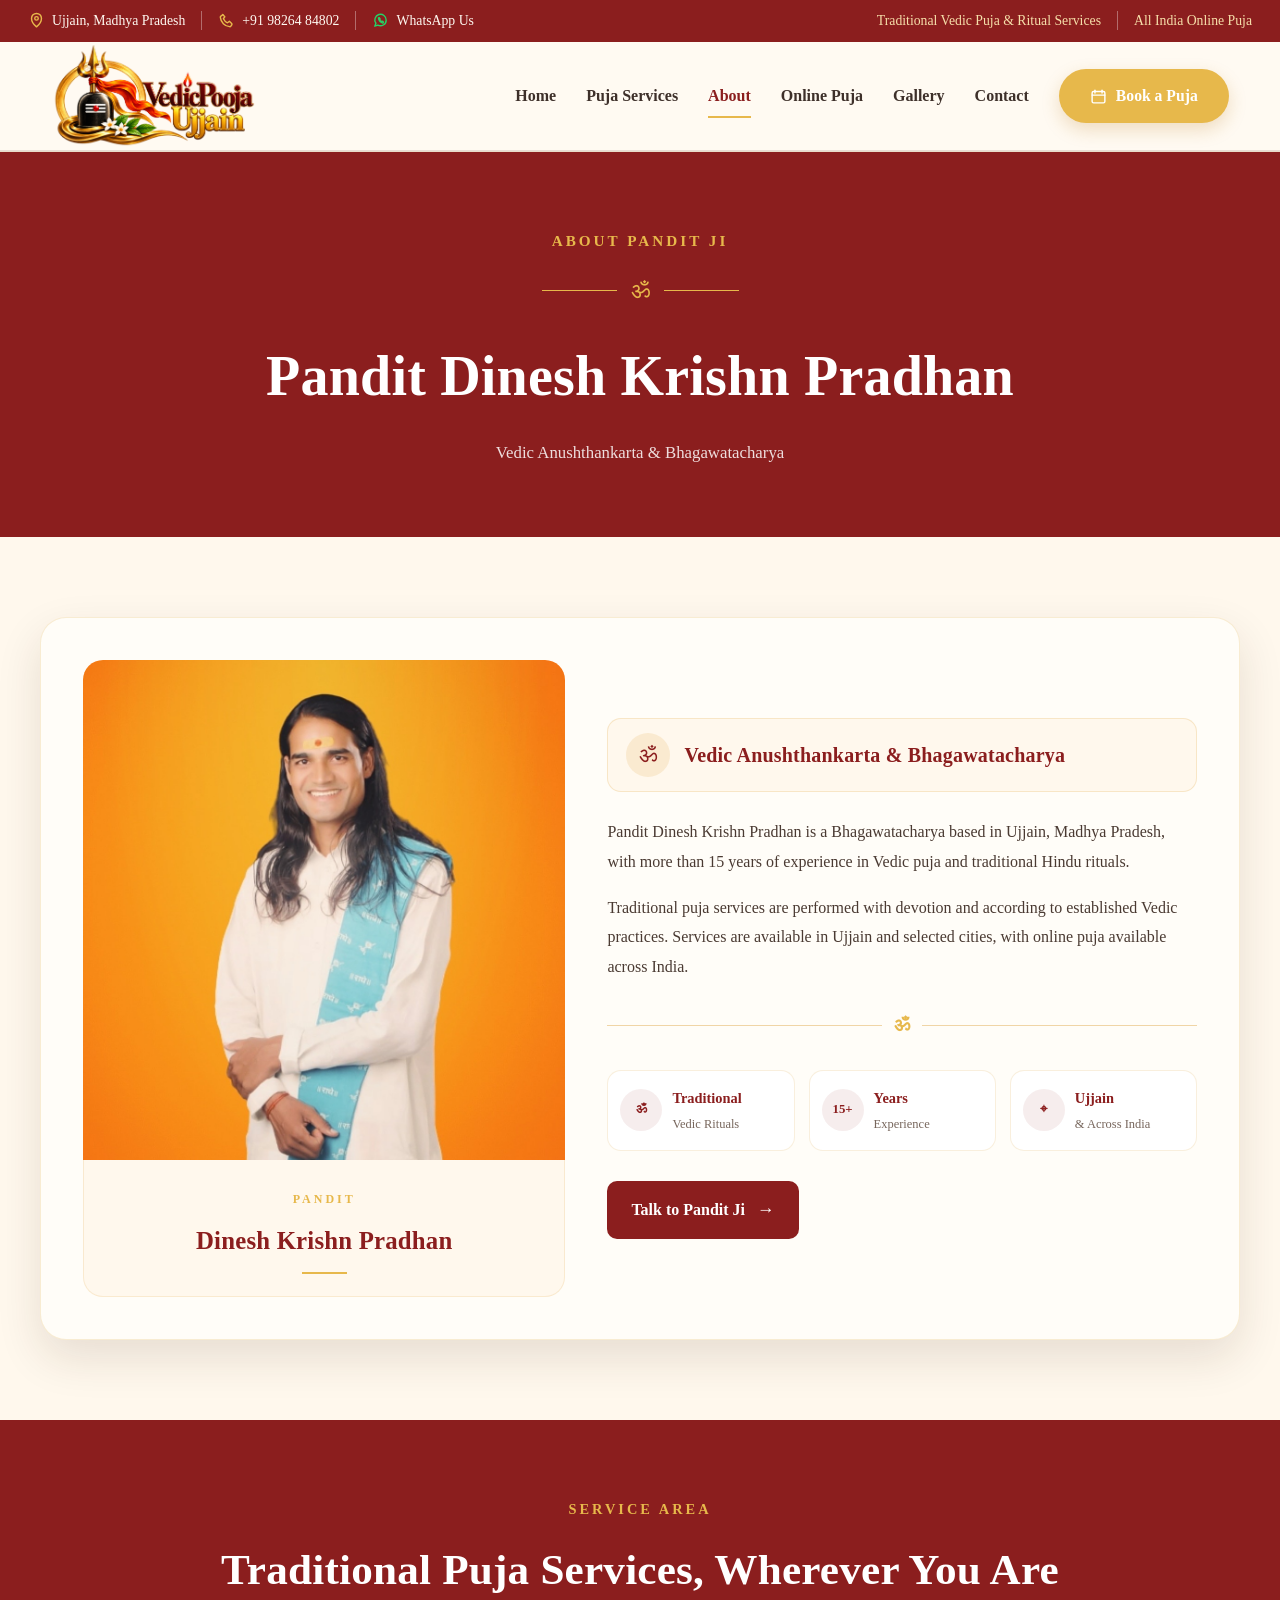
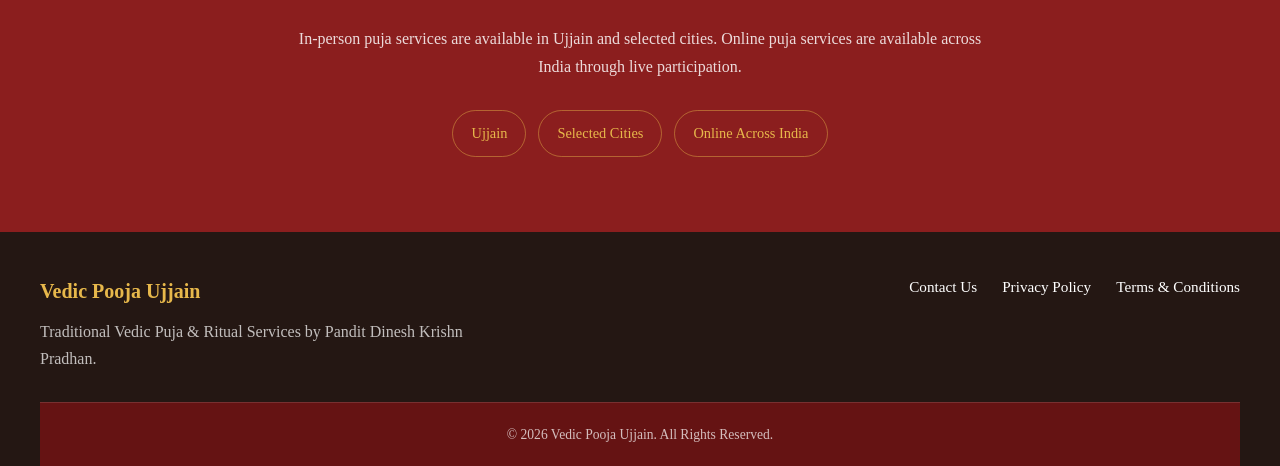
==== pages/about.html @ 9ecd6f7d "Update About page header icons" ====
<!DOCTYPE html>
<html lang="en">

<head>
    <meta charset="UTF-8">
    <meta name="viewport" content="width=device-width, initial-scale=1.0">

    <title>About Pandit Ji | Vedic Pooja Ujjain</title>

    <meta name="description"
        content="Learn about Pandit Dinesh Krishn Pradhan, Bhagawatacharya and Vedic Anushthankarta based in Ujjain, offering traditional Vedic puja and ritual services.">

    <link rel="stylesheet" href="../css/style.css">
</head>

<body>

<header class="site-header">

    <!-- Top Information Bar -->
    <div class="top-info-bar">
        <div class="top-info-inner">

            <div class="top-info-left">

                <span class="top-info-item">
                    <span class="top-info-icon">
    <svg viewBox="0 0 24 24" aria-hidden="true">
        <path d="M12 21s7-6.1 7-12a7 7 0 1 0-14 0c0 5.9 7 12 7 12z"></path>
        <circle cx="12" cy="9" r="2.5"></circle>
    </svg>
</span>
                    Ujjain, Madhya Pradesh
                </span>

                <span class="top-info-divider"></span>

                <a href="tel:9826484802" class="top-info-item">
                    <span class="top-info-icon">
    <svg viewBox="0 0 24 24" aria-hidden="true">
        <path d="M6.6 3.5l3 3.2-2 2.8c1.2 2.5 3.2 4.5 5.7 5.7l2.8-2 3.2 3c.5.5.6 1.2.2 1.8l-1.3 1.9c-.4.6-1.1.9-1.8.8C9.5 20 4 14.5 3.3 7.6c-.1-.7.2-1.4.8-1.8L6 4.5c.6-.4 1.3-.3 1.8.2z"></path>
    </svg>
</span>
                    +91 98264 84802
                </a>

                <span class="top-info-divider"></span>

                <a href="https://wa.me/919826484802"
                   class="top-info-item whatsapp-top">
                    <span class="top-info-icon">
    <svg viewBox="0 0 24 24" aria-hidden="true">
        <path d="M20 11.5a8 8 0 0 1-11.8 7L4 20l1.5-4.1A8 8 0 1 1 20 11.5z"></path>
        <path d="M9 8.5c.2-.4.5-.4.8-.4h.5c.2 0 .4.1.5.4l.6 1.4c.1.3.1.5-.1.7l-.5.6c.5 1 1.3 1.8 2.3 2.3l.6-.5c.2-.2.4-.2.7-.1l1.4.6c.3.1.4.3.4.5v.5c0 .3 0 .6-.4.8-.4.2-1 .3-1.5.1-2.2-.7-4-2.5-4.7-4.7-.2-.5-.1-1.1.1-1.5z"></path>
    </svg>
</span>
                    WhatsApp Us
                </a>

            </div>

            <div class="top-info-right">
                <span>Traditional Vedic Puja &amp; Ritual Services</span>
                <span class="top-info-divider"></span>
                <span>All India Online Puja</span>
            </div>

        </div>
    </div>

    <!-- Main Navigation -->
    <div class="main-navbar">

        <div class="container navbar">

            <a href="../index.html" class="brand">
                <img src="../images/logo.png"
                     alt="Vedic Pooja Ujjain"
                     class="brand-logo">
            </a>

            <nav class="nav-menu">

                <a href="../index.html">
                    Home
                </a>

                <a href="puja-services.html">
                    Puja Services
                </a>

                <a href="about.html" class="active">
                    About
                </a>

                <a href="../index.html#online-puja">
                    Online Puja
                </a>

                <a href="gallery.html">
                    Gallery
                </a>

                <a href="contact.html">
                    Contact
                </a>

            </nav>

            <a href="booking.html"
               class="header-book-btn">
                <span class="booking-icon">
    <svg viewBox="0 0 24 24" aria-hidden="true">
        <rect x="3" y="5" width="18" height="16" rx="2"></rect>
        <line x1="7" y1="3" x2="7" y2="7"></line>
        <line x1="17" y1="3" x2="17" y2="7"></line>
        <line x1="3" y1="10" x2="21" y2="10"></line>
    </svg>
</span>
Book a Puja
            </a>

            <button class="menu-toggle"
                    aria-label="Open navigation menu"
                    type="button">
                <span></span>
                <span></span>
                <span></span>
            </button>

        </div>

    </div>

</header>


<main>

    <!-- ABOUT HERO -->

    <section class="about-page-hero">

        <div class="about-page-heading">

            <p class="section-label">
                ABOUT PANDIT JI
            </p>

            <div class="about-page-ornament">
                <span></span>
                <strong>ॐ</strong>
                <span></span>
            </div>

            <h1>
                Pandit Dinesh Krishn Pradhan
            </h1>

            <p>
                Vedic Anushthankarta &amp; Bhagawatacharya
            </p>

        </div>

    </section>


    <!-- ABOUT CONTENT -->

    <section class="about-page-section">

        <div class="about-page-card">

            <!-- IMAGE -->

            <div class="about-page-profile">

                <div class="about-page-image-wrap">

                    <img src="../images/55be3f00-9b97-4558-ab7f-5ba934119cf8.jpeg"
                         alt="Pandit Dinesh Krishn Pradhan">

                </div>

                <div class="about-page-name">

                    <span>PANDIT</span>

                    <h2>
                        Dinesh Krishn Pradhan
                    </h2>

                    <div class="about-page-name-line"></div>

                </div>

            </div>


            <!-- INFORMATION -->

            <div class="about-page-content">

                <div class="about-page-title-box">

                    <span class="about-page-title-icon">
                        ॐ
                    </span>

                    <h2>
                        Vedic Anushthankarta &amp;
                        Bhagawatacharya
                    </h2>

                </div>

                <p>
                    Pandit Dinesh Krishn Pradhan is a
                    Bhagawatacharya based in Ujjain, Madhya Pradesh,
                    with more than 15 years of experience in Vedic
                    puja and traditional Hindu rituals.
                </p>

                <p>
                    Traditional puja services are performed with
                    devotion and according to established Vedic
                    practices. Services are available in Ujjain and
                    selected cities, with online puja available
                    across India.
                </p>


                <div class="about-page-divider">

                    <span></span>
                    <strong>ॐ</strong>
                    <span></span>

                </div>


                <!-- HIGHLIGHTS -->

                <div class="about-page-highlights">

                    <div class="about-page-highlight">

                        <div class="about-page-highlight-icon">
                            <span>ॐ</span>
                        </div>

                        <div>
                            <strong>Traditional</strong>
                            <small>Vedic Rituals</small>
                        </div>

                    </div>


                    <div class="about-page-highlight">

                        <div class="about-page-highlight-icon">
                            <span>15+</span>
                        </div>

                        <div>
                            <strong>Years</strong>
                            <small>Experience</small>
                        </div>

                    </div>


                    <div class="about-page-highlight">

                        <div class="about-page-highlight-icon">
                            <span>⌖</span>
                        </div>

                        <div>
                            <strong>Ujjain</strong>
                            <small>&amp; Across India</small>
                        </div>

                    </div>

                </div>


                <a href="https://wa.me/919826484802"
                   class="about-page-button">
                    Talk to Pandit Ji
                    <span>→</span>
                </a>

            </div>

        </div>

    </section>


    <!-- SERVICE AREA -->

    <section class="about-page-service-area">

        <div class="about-page-service-inner">

            <p class="section-label">
                SERVICE AREA
            </p>

            <h2>
                Traditional Puja Services,
                Wherever You Are
            </h2>

            <p>
                In-person puja services are available in Ujjain
                and selected cities. Online puja services are
                available across India through live participation.
            </p>

            <div class="about-page-service-points">

                <span>Ujjain</span>
                <span>Selected Cities</span>
                <span>Online Across India</span>

            </div>

        </div>

    </section>

</main>


<footer class="simple-footer">

    <div class="simple-footer-content">

        <div>
            <strong>Vedic Pooja Ujjain</strong>

            <p>
                Traditional Vedic Puja &amp; Ritual Services
                by Pandit Dinesh Krishn Pradhan.
            </p>
        </div>

        <div class="simple-footer-links">

            <a href="contact.html">
                Contact Us
            </a>

            <a href="privacy-policy.html">
                Privacy Policy
            </a>

            <a href="terms-and-conditions.html">
                Terms &amp; Conditions
            </a>

        </div>

    </div>

    <div class="footer-bottom">

        <p>
            © 2026 Vedic Pooja Ujjain. All Rights Reserved.
        </p>

    </div>

</footer>


<script src="../js/script.js"></script>

</body>
</html>
---- css/style.css ----
/* =========================================================
   PANDIT PUJA WEBSITE
   Main Website Styles
   ========================================================= */

:root {
  --primary: #8b1e1e;
  --primary-dark: #651313;
  --secondary: #d99a2b;
  --gold: #e7b84b;
  --cream: #fff8ed;
  --light: #fffdf8;
  --dark: #241713;
  --text: #4a3a32;
  --muted: #77665c;
  --white: #ffffff;
  --border: #eadcc9;
  --shadow: 0 10px 35px rgba(80, 38, 15, 0.10);
  --radius: 16px;
}

/* -------------------------
   RESET
   ------------------------- */

* {
  margin: 0;
  padding: 0;
  box-sizing: border-box;
}

html {
  scroll-behavior: smooth;
}

body {
  font-family: Arial, Helvetica, sans-serif;
  background: var(--light);
  color: var(--text);
  line-height: 1.7;
  overflow-x: hidden;
}

img {
  max-width: 100%;
  display: block;
}

a {
  color: inherit;
  text-decoration: none;
}

button,
input,
textarea,
select {
  font: inherit;
}

/* -------------------------
   COMMON
   ------------------------- */

.container {
  width: min(1180px, 92%);
  margin: 0 auto;
}

.section {
  padding: 90px 0;
}

.section-title {
  text-align: center;
  margin-bottom: 50px;
}

.section-title span {
  display: inline-block;
  color: var(--secondary);
  font-size: 14px;
  font-weight: 700;
  letter-spacing: 2px;
  text-transform: uppercase;
  margin-bottom: 8px;
}

.section-title h2 {
  color: var(--primary);
  font-size: clamp(30px, 5vw, 46px);
  line-height: 1.2;
  margin-bottom: 14px;
}

.section-title p {
  max-width: 700px;
  margin: 0 auto;
  color: var(--muted);
}

/* -------------------------
   HEADER
   ------------------------- */

.site-header {
  position: sticky;
  top: 0;
  z-index: 1000;
  background: rgba(255, 253, 248, 0.96);
  border-bottom: 1px solid var(--border);
  backdrop-filter: blur(12px);
}

.navbar {
  min-height: 76px;
  width: min(1180px, 92%);
  margin: 0 auto;
  display: flex;
  align-items: center;
  justify-content: space-between;
  gap: 20px;
}

.brand {
    display: flex;
    align-items: center;
    gap: 10px;
}

.brand img {
    width: 150px;
    height: auto;
    display: block;
}

.brand-name {
  white-space: nowrap;
}

.nav-links {
  display: flex;
  align-items: center;
  gap: 26px;
}

.nav-links a {
  color: var(--dark);
  font-size: 15px;
  font-weight: 600;
  transition: color 0.25s ease;
}

.nav-links a:hover {
  color: var(--primary);
}

.menu-toggle {
  display: none;
  border: 0;
  background: transparent;
  color: var(--primary);
  font-size: 28px;
  cursor: pointer;
}

/* -------------------------
   BUTTONS
   ------------------------- */

.btn {
  display: inline-flex;
  align-items: center;
  justify-content: center;
  gap: 8px;
  min-height: 48px;
  padding: 12px 24px;
  border-radius: 999px;
  border: 1px solid transparent;
  font-weight: 700;
  cursor: pointer;
  transition:
    transform 0.25s ease,
    box-shadow 0.25s ease,
    background 0.25s ease;
}

.btn:hover {
  transform: translateY(-2px);
}

.btn-primary {
  background: var(--primary);
  color: var(--white);
  box-shadow: 0 8px 22px rgba(139, 30, 30, 0.22);
}

.btn-primary:hover {
  background: var(--primary-dark);
}

.btn-secondary {
  background: var(--secondary);
  color: var(--dark);
}
.whatsapp-btn {
    background: #25d366;
    color: #fff;
}

.btn-outline {
  border-color: var(--primary);
  color: var(--primary);
  background: transparent;
}

/* -------------------------
   HERO
   ------------------------- */

.hero {
  position: relative;
  min-height: 620px;
  display: flex;
  align-items: center;
  justify-content: center;
  background:
    linear-gradient(
      90deg,
      rgba(55, 17, 10, 0.68),
      rgba(87, 29, 12, 0.45),
      rgba(87, 29, 12, 0.12)
    ),
    url("../images/hero.jpeg") center/cover no-repeat;
  color: var(--white);
}

.hero-content {
  width: min(1180px, 92%);
  margin: 0 auto;
  padding: 90px 0;
}

.hero-content span {
  display: inline-block;
  color: var(--gold);
  font-weight: 700;
  letter-spacing: 2px;
  margin-bottom: 14px;
}

.hero-content h1 {
  max-width: 780px;
  font-size: clamp(40px, 7vw, 70px);
  line-height: 1.08;
  margin-bottom: 22px;
}

.hero-content p {
  max-width: 650px;
  font-size: 18px;
  color: rgba(255,255,255,0.88);
  margin-bottom: 30px;
}

.hero-actions {
  display: flex;
  flex-wrap: wrap;
  gap: 14px;
}

/* -------------------------
   ABOUT
   ------------------------- */

.about-content {
  display: grid;
  grid-template-columns: 1fr 1fr;
  gap: 55px;
  align-items: start;
}

.about-image {
  border-radius: var(--radius);
  overflow: hidden;
  box-shadow: var(--shadow);
}
.about-name {
    text-align: center;
    padding: 18px 10px 0;
    color: var(--primary);
}

.about-name span {
    display: block;
    font-size: 1.05rem;
    font-weight: 700;
    letter-spacing: 1px;
}

.about-name strong {
    display: block;
    margin-top: 4px;
    font-size: 1.45rem;
    font-weight: 700;
}
.about-info-box {
    padding: 32px;
    background: #fff;
    border: 1px solid rgba(139, 30, 30, 0.10);
    border-radius: 20px;
    box-shadow: 0 12px 35px rgba(60, 30, 20, 0.08);
}

.about-info-box h3 {
    margin: 0 0 18px;
    color: var(--primary);
    font-size: 1.5rem;
    line-height: 1.35;
}

.about-info-box p {
    margin: 0 0 25px;
    color: var(--muted);
    line-height: 1.8;
}

.about-info-box .btn {
    margin: 0;
}

.about-image img {
  width: 100%;
  max-height: 400px;
  object-fit: contain;
}

.about-content h2 {
  color: var(--primary);
  font-size: clamp(30px, 5vw, 44px);
  line-height: 1.2;
  margin-bottom: 18px;
}

.about-content p {
  color: var(--muted);
  margin-bottom: 20px;
}

.trust-list {
  display: grid;
  gap: 12px;
  margin-top: 0;
}

.trust-item {
    display: flex;
    flex-direction: column;
    align-items: center;
    text-align: center;
    gap: 12px;
    padding: 32px 22px;
    background: #fff;
    border-radius: 18px;
    box-shadow: 0 12px 35px rgba(60, 30, 20, 0.10);
}
.trust-item h3 {
    margin: 0;
    color: var(--primary);
    font-size: 1.35rem;
}

.trust-item p {
    margin: 0;
    color: var(--muted);
    line-height: 1.6;
}

.trust-item strong {
  color: var(--dark);
}

/* -------------------------
   SERVICES
   ------------------------- */

.services-section {
  background: var(--cream);
}

.services-grid {
  display: grid;
  grid-template-columns: repeat(3, 1fr);
  gap: 24px;
}

.service-card {
  background: var(--white);
  border: 1px solid var(--border);
  border-radius: var(--radius);
  overflow: hidden;
  box-shadow: 0 5px 20px rgba(80, 38, 15, 0.06);
  transition:
    transform 0.3s ease,
    box-shadow 0.3s ease;
}

.service-card:hover {
  transform: translateY(-7px);
  box-shadow: var(--shadow);
}

.service-card img {
  width: 100%;
  height: 220px;
  object-fit: cover;
}

.service-content {
  padding: 24px;
}

.service-content h3 {
  color: var(--primary);
  font-size: 21px;
  margin-bottom: 10px;
}

.service-content p {
  color: var(--muted);
  margin-bottom: 18px;
}

.service-link {
  color: var(--primary);
  font-weight: 700;
}

/* -------------------------
   EXPERIENCE / TRUST
   ------------------------- */

.trust-section {
  background: var(--primary);
  color: var(--white);
}
.trust-section .section-title {
    margin-bottom: 30px;
}

.trust-section .section-heading h2 {
    color: var(--white);
}

.trust-section .section-heading p {
    color: rgba(255,255,255,0.78);
}

.trust-grid {
  display: grid;
  grid-template-columns: repeat(3, 1fr);
  gap: 24px;
}

.trust-card {
  text-align: center;
  padding: 30px 20px;
  border: 1px solid rgba(255,255,255,0.15);
  border-radius: var(--radius);
  background: rgba(255,255,255,0.06);
}

.trust-card h3 {
  color: var(--gold);
  font-size: 34px;
  margin-bottom: 5px;
}

.trust-card p {
  color: rgba(255,255,255,0.82);
}

/* -------------------------
   GALLERY
   ------------------------- */

.gallery-grid {
  display: grid;
  grid-template-columns: repeat(3, 1fr);
  gap: 15px;
}

.gallery-item {
  height: 260px;
  overflow: hidden;
  border-radius: 14px;
}

.gallery-item img {
  width: 100%;
  height: 100%;
  object-fit: cover;
  transition: transform 0.5s ease;
}

.gallery-item:hover img {
  transform: scale(1.06);
}

/* -------------------------
   BOOKING
   ------------------------- */

.booking-section {
  background: var(--cream);
}

.booking-grid {
  display: grid;
  grid-template-columns: 0.8fr 1.2fr;
  gap: 45px;
  align-items: start;
}

.booking-info h2 {
  color: var(--primary);
  font-size: 40px;
  line-height: 1.2;
  margin-bottom: 18px;
}

.booking-info p {
  color: var(--muted);
  margin-bottom: 25px;
}

.contact-actions {
  display: flex;
  flex-wrap: wrap;
  gap: 12px;
}

.booking-form {
  background: var(--white);
  padding: 30px;
  border-radius: var(--radius);
  border: 1px solid var(--border);
  box-shadow: var(--shadow);
}

.form-group {
  margin-bottom: 18px;
}

.form-group label {
  display: block;
  font-weight: 700;
  color: var(--dark);
  margin-bottom: 7px;
}

.form-group input,
.form-group select,
.form-group textarea {
  width: 100%;
  padding: 13px 15px;
  border: 1px solid var(--border);
  border-radius: 10px;
  background: #fffdf9;
  color: var(--dark);
  outline: none;
}

.form-group input:focus,
.form-group select:focus,
.form-group textarea:focus {
  border-color: var(--secondary);
  box-shadow: 0 0 0 3px rgba(217, 154, 43, 0.12);
}

/* -------------------------
   FAQ
   ------------------------- */

.faq-list {
  max-width: 850px;
  margin: 0 auto;
}

.faq-item {
  border-bottom: 1px solid var(--border);
  padding: 20px 0;
}

.faq-item h3 {
  color: var(--primary);
  font-size: 19px;
  margin-bottom: 8px;
}

.faq-item p {
  color: var(--muted);
}

/* -------------------------
   FOOTER
   ------------------------- */

.site-footer {
  background: #24120e;
  color: rgba(255,255,255,0.82);
  padding: 65px 0 25px;
}

.footer-grid {
  display: grid;
  grid-template-columns: 1.3fr 1fr 1fr 1fr;
  gap: 40px;
}

.footer-column h3 {
  color: var(--white);
  margin-bottom: 18px;
}

.footer-column a {
  display: block;
  margin-bottom: 9px;
  color: rgba(255,255,255,0.72);
  transition: color 0.2s ease;
}

.footer-column a:hover {
  color: var(--gold);
}

.footer-bottom {
  border-top: 1px solid rgba(255,255,255,0.12);
  margin-top: 45px;
  padding-top: 20px;
  text-align: center;
  font-size: 14px;
}

/* -------------------------
   FLOATING BUTTONS
   ------------------------- */

.floating-call,
.floating-whatsapp {
  position: fixed;
  right: 18px;
  width: 54px;
  height: 54px;
  border-radius: 50%;
  display: flex;
  align-items: center;
  justify-content: center;
  color: var(--white);
  z-index: 900;
  box-shadow: 0 8px 25px rgba(0,0,0,0.18);
  font-size: 20px;
}

.floating-call {
  bottom: 84px;
  background: var(--primary);
}

.floating-whatsapp {
  bottom: 18px;
  background: #1f9d55;
}

/* -------------------------
   RESPONSIVE
   ------------------------- */

@media (max-width: 900px) {

  .nav-links {
    position: absolute;
    top: 76px;
    left: 0;
    width: 100%;
    padding: 20px;
    background: var(--white);
    border-bottom: 1px solid var(--border);
    display: none;
    flex-direction: column;
    align-items: flex-start;
  }

  .nav-links.active {
    display: flex;
  }

  .menu-toggle {
    display: block;
  }

  .services-grid,
  .gallery-grid {
    grid-template-columns: repeat(2, 1fr);
  }

  .trust-grid {
    grid-template-columns: repeat(2, 1fr);
  }

  .about-grid,
  .booking-grid {
    grid-template-columns: 1fr;
  }

  .footer-grid {
    grid-template-columns: repeat(2, 1fr);
  }
}

@media (max-width: 600px) {

  .section {
    padding: 65px 0;
  }

  .hero {
    min-height: 600px;
  }

  .hero-content {
    padding: 70px 0;
  }

  .hero-content h1 {
    font-size: 42px;
  }

  .hero-actions,
  .contact-actions {
    flex-direction: column;
    align-items: stretch;
  }

  .btn {
    width: 100%;
  }

  .services-grid,
  .gallery-grid,
  .trust-grid,
  .footer-grid {
    grid-template-columns: 1fr;
  }

  .about-image img {
    height: auto;
  }

  .booking-form {
    padding: 22px;
  }

  .footer-grid {
    gap: 30px;
  }
}
/* =========================
   MOBILE & TABLET NAVIGATION
   ========================= */

@media (max-width: 1100px) {

    .navbar {
        position: relative;
    }

    .menu-toggle {
        display: block;
        background: none;
        border: none;
        color: var(--primary);
        font-size: 1.8rem;
        cursor: pointer;
        padding: 0.25rem;
    }

    .nav-menu {
        display: none;
        position: absolute;
        top: 100%;
        left: 0;
        right: 0;
        background: var(--light);
        padding: 1rem 1.25rem;
        box-shadow: 0 10px 25px rgba(0, 0, 0, 0.08);
        flex-direction: column;
        gap: 0.8rem;
        z-index: 1000;
    }

    .nav-menu.active {
        display: flex;
    }

    .nav-menu a {
        display: block;
        padding: 0.7rem 0;
    }
}
/* ================================
   SERVICES GRID - PREMIUM LAYOUT
================================ */

.services-grid {
    display: grid;
    grid-template-columns: repeat(2, 1fr);
    gap: 28px;
    align-items: stretch;
}

.service-card {
    background: #ffffff;
    border-radius: 18px;
    overflow: hidden;
    box-shadow: 0 8px 25px rgba(60, 30, 20, 0.10);
    border: 1px solid rgba(139, 30, 30, 0.10);
    transition: transform 0.3s ease, box-shadow 0.3s ease;
}

.service-card:hover {
    transform: translateY(-6px);
    box-shadow: 0 14px 32px rgba(60, 30, 20, 0.16);
}

.service-card img {
    width: 100%;
    height: 220px;
    object-fit: contain;
    display: block;
}

.service-card-content {
    padding: 18px 20px 20px;
}

.service-card h3 {
    margin: 0 0 10px;
    font-size: 21px;
    color: var(--dark);
}

.service-link {
    color: var(--primary);
    font-weight: 700;
    font-size: 15px;
}

.service-link:hover {
    color: var(--primary-dark);
}

/* Tablet */
@media (max-width: 1400px) {
    .services-grid {
        grid-template-columns: repeat(2, 1fr);
    }
}

/* Mobile */
@media (max-width: 600px) {
    .services-grid {
        grid-template-columns: 1fr;
        gap: 20px;
    }

    .service-card img {
        height: 210px;
    }
}
/* SERVICE DETAIL HERO - TWO COLUMN LAYOUT */

.service-detail-hero .service-detail-content {
    display: grid;
    grid-template-columns: 1fr 1fr;
    gap: 50px;
    align-items: center;
}

.service-detail-hero .service-detail-text {
    order: 1;
}

.service-detail-hero .service-detail-image {
    order: 2;
}

.service-detail-hero .service-detail-image img {
    width: 100%;
    height: auto;
    object-fit: contain;
    border-radius: 24px;
    display: block;
    box-shadow: 0 15px 35px rgba(60, 30, 20, 0.15);
}

/* Mobile */
@media (max-width: 768px) {
    .service-detail-hero .service-detail-content {
        grid-template-columns: 1fr;
        gap: 30px;
    }

    .service-detail-hero .service-detail-text {
        order: 1;
    }

    .service-detail-hero .service-detail-image {
        order: 2;
    }

    .service-detail-hero .service-detail-image img {
        height: 320px;
    }
}
/* =========================================
   PREMIUM SERVICE DETAIL PAGE
   ========================================= */

.service-detail-hero {
    padding: 80px 0;
    background: var(--cream);
}

.service-detail-content {
    display: grid;
    grid-template-columns: 1fr 1fr;
    align-items: center;
    gap: 60px;
}

.service-detail-text {
    max-width: 620px;
}

.section-label {
    display: inline-block;
    margin-bottom: 14px;
    color: var(--secondary);
    font-size: 0.9rem;
    font-weight: 700;
    letter-spacing: 2px;
    text-transform: uppercase;
}

.service-detail-text h1 {
    margin: 0 0 20px;
    color: var(--primary);
    font-size: clamp(2.4rem, 5vw, 4rem);
    line-height: 1.1;
}

.service-intro {
    margin-bottom: 30px;
    color: var(--text);
    font-size: 1.15rem;
    line-height: 1.8;
}

.service-buttons {
    display: flex;
    flex-wrap: wrap;
    gap: 15px;
    margin-bottom: 30px;
}

.service-detail-image {
    overflow: hidden;
    border-radius: 24px;
    box-shadow: 0 18px 45px rgba(60, 30, 20, 0.16);
}

.service-detail-image img {
    display: block;
    width: 100%;
    height: 520px;
    object-fit: contain;
}

/* Highlights */

.service-highlights {
    display: flex;
    flex-wrap: wrap;
    gap: 12px;
}

.highlight-item {
    display: flex;
    align-items: center;
    gap: 8px;
    padding: 10px 14px;
    background: #ffffff;
    border-radius: 30px;
    color: var(--text);
    font-size: 0.9rem;
    box-shadow: 0 5px 18px rgba(60, 30, 20, 0.07);
}

.highlight-item strong {
    color: var(--secondary);
    font-size: 1.1rem;
}


/* =========================================
   INFORMATION SECTION
   ========================================= */

.service-info-section {
    padding: 90px 0;
    background: var(--light);
}

.section-heading {
    max-width: 750px;
    margin: 0 auto 50px;
    text-align: center;
}

.section-heading h2 {
    margin: 0;
    color: var(--primary);
    font-size: clamp(2rem, 4vw, 3rem);
}

.info-grid {
    display: grid;
    grid-template-columns: repeat(3, 1fr);
    gap: 25px;
}

.info-card {
    padding: 30px;
    background: #ffffff;
    border: 1px solid rgba(139, 30, 30, 0.08);
    border-radius: 18px;
    box-shadow: 0 10px 30px rgba(60, 30, 20, 0.07);
    transition: transform 0.3s ease, box-shadow 0.3s ease;
}

.info-card:hover {
    transform: translateY(-5px);
    box-shadow: 0 15px 35px rgba(60, 30, 20, 0.12);
}

.info-card h3 {
    margin: 0 0 15px;
    color: var(--primary);
    font-size: 1.25rem;
}

.info-card p {
    margin: 0;
    color: var(--text);
    line-height: 1.8;
}


/* =========================================
   BOOKING CTA
   ========================================= */

.service-cta {
    padding: 90px 0;
    background: var(--cream);
}

.cta-content {
    max-width: 850px;
    margin: 0 auto;
    padding: 55px 40px;
    text-align: center;
    background: #ffffff;
    border-radius: 24px;
    box-shadow: 0 15px 45px rgba(60, 30, 20, 0.1);
}

.cta-content h2 {
    margin: 0 0 15px;
    color: var(--primary);
    font-size: clamp(2rem, 4vw, 3rem);
}

.cta-content p {
    max-width: 650px;
    margin: 0 auto 30px;
    color: var(--text);
    font-size: 1.05rem;
    line-height: 1.7;
}

.cta-content .service-buttons {
    justify-content: center;
    margin-bottom: 0;
}


/* =========================================
   MOBILE SERVICE PAGE
   ========================================= */

@media (max-width: 900px) {

    .service-detail-hero {
        padding: 55px 0;
    }

    .service-detail-content {
        grid-template-columns: 1fr;
        gap: 40px;
    }

    .service-detail-text {
        max-width: none;
    }

    .service-detail-image {
        order: 2;
    }

    .service-detail-image img {
        height: 400px;
        object-fit: contain;
    }

    .info-grid {
        grid-template-columns: 1fr;
    }

    .service-info-section,
    .service-cta {
        padding: 65px 0;
    }
}


@media (max-width: 600px) {

    .service-detail-hero {
        padding: 40px 0;
    }

    .service-detail-text h1 {
        font-size: 2.3rem;
    }

    .service-intro {
        font-size: 1rem;
        line-height: 1.7;
    }

    .service-buttons {
        flex-direction: column;
    }

    .service-buttons .btn {
        width: 100%;
        text-align: center;
    }

    .service-detail-image img {
        height: 300px;
        object-fit: contain;
    }

    .service-highlights {
        flex-direction: column;
        align-items: stretch;
    }

    .highlight-item {
        justify-content: center;
    }

    .info-card {
        padding: 25px;
    }

    .cta-content {
        padding: 40px 22px;
    }
}
/* Typography & Button Spacing */

body {
    font-family: Georgia, "Times New Roman", serif;
}

h1,
h2,
h3,
h4,
.brand-name {
    font-family: Georgia, "Times New Roman", serif;
    letter-spacing: 0.2px;
}

.service-detail-text p {
    line-height: 1.8;
}

.service-buttons,
.service-cta .service-buttons {
    display: flex;
    flex-wrap: wrap;
    gap: 16px;
}

.service-buttons .btn {
    margin: 0;
}

.service-detail-text .btn {
    margin-right: 0;
}

/* Better mobile button spacing */
@media (max-width: 768px) {
    .service-buttons {
        gap: 14px;
    }

    .service-buttons .btn {
        margin-bottom: 0;
    }
}
/* FINAL SERVICE IMAGE FIX */
.services-section .service-card img {
    width: 100%;
    height: auto;
    object-fit: initial;
    display: block;
}
.services-section .services-grid {
    padding: 0 24px;
}

@media (max-width: 600px) {
    .services-section .services-grid {
        padding: 0 16px;
    }
}
/* ================================
   PREMIUM ABOUT PANDIT JI SECTION
   ================================ */

.about-content {
    display: grid;
    grid-template-columns: 1fr 1fr;
    gap: 0;
    align-items: stretch;
    max-width: 1400px;
    margin: 0 auto;
    background: #fff;
    border: 1px solid rgba(217, 154, 43, 0.18);
    border-radius: 28px;
    overflow: hidden;
    box-shadow: 0 18px 50px rgba(60, 30, 20, 0.10);
}

/* LEFT SIDE */

.about-left {
    padding: 28px;
    background: #fffdf8;
    border-right: 1px solid rgba(217, 154, 43, 0.18);
}

.about-image {
    overflow: hidden;
    border-radius: 22px;
    box-shadow: 0 12px 30px rgba(60, 30, 20, 0.12);
}

.about-image img {
    display: block;
    width: 100%;
    height: auto;
    max-height: 560px;
    object-fit: contain;
}

/* NAME PANEL */

.about-name {
    position: relative;
    margin-top: 14px;
    padding: 18px 15px 20px;
    text-align: center;
    background: var(--cream);
    border-radius: 18px;
}

.about-name::before,
.about-name::after {
    content: "";
    display: inline-block;
    width: 70px;
    height: 1px;
    margin: 0 12px 5px;
    background: var(--secondary);
}

.about-name span {
    display: block;
    margin-bottom: 4px;
    color: var(--secondary);
    font-size: 1rem;
    font-weight: 700;
    letter-spacing: 2px;
}

.about-name strong {
    display: block;
    color: var(--primary);
    font-size: clamp(1.4rem, 2.5vw, 2rem);
    line-height: 1.25;
}

/* RIGHT SIDE */

.about-info-box {
    display: flex;
    flex-direction: column;
    justify-content: center;
    padding: 55px;
    background: #fff;
    border: 0;
    border-radius: 0;
    box-shadow: none;
}

/* TITLE PILL */

.about-title-pill {
    display: flex;
    align-items: center;
    gap: 14px;
    margin-bottom: 30px;
    padding: 15px 22px;
    background: #fff8ed;
    border: 1px solid rgba(217, 154, 43, 0.16);
    border-radius: 50px;
}

.about-title-pill span {
    font-size: 2rem;
}

.about-title-pill h3 {
    margin: 0;
    color: var(--primary);
    font-size: clamp(1.25rem, 2vw, 1.7rem);
    line-height: 1.3;
}

/* DESCRIPTION */

.about-info-box > p {
    margin: 0;
    color: var(--text);
    font-size: 1.12rem;
    line-height: 1.9;
}

/* HIGHLIGHTS */

.about-highlights {
    display: grid;
    grid-template-columns: repeat(3, 1fr);
    gap: 15px;
    margin: 35px 0;
    padding-top: 25px;
    border-top: 1px solid rgba(217, 154, 43, 0.25);
}

.about-highlight {
    display: flex;
    align-items: center;
    gap: 10px;
}

.about-highlight > span {
    display: flex;
    align-items: center;
    justify-content: center;
    width: 48px;
    height: 48px;
    flex-shrink: 0;
    background: #fff8ed;
    border: 1px solid rgba(217, 154, 43, 0.2);
    border-radius: 50%;
    font-size: 1.35rem;
}

.about-highlight strong,
.about-highlight small {
    display: block;
}

.about-highlight strong {
    color: var(--text);
    font-size: 0.95rem;
}

.about-highlight small {
    margin-top: 3px;
    color: var(--muted);
    font-size: 0.82rem;
}

/* WHATSAPP BUTTON */

.about-whatsapp-btn {
    display: flex;
    align-items: center;
    justify-content: center;
    gap: 14px;
    width: 100%;
    padding: 16px 25px;
    background: var(--primary);
    color: #fff;
    border-radius: 50px;
    font-family: Georgia, "Times New Roman", serif;
    font-size: 1.15rem;
    font-weight: 700;
    text-decoration: none;
    transition: transform 0.3s ease, background 0.3s ease;
}

.about-whatsapp-btn span:first-child {
    font-size: 1.5rem;
}

.about-whatsapp-btn span:last-child {
    font-size: 1.4rem;
}

.about-whatsapp-btn:hover {
    background: var(--primary-dark);
    transform: translateY(-3px);
}

/* TABLET */

@media (max-width: 1000px) {

    .about-content {
        grid-template-columns: 1fr;
    }

    .about-left {
        border-right: 0;
        border-bottom: 1px solid rgba(217, 154, 43, 0.18);
    }

    .about-info-box {
        padding: 40px;
    }

}

/* MOBILE */

@media (max-width: 600px) {

    .about-content {
        margin: 0 16px;
        border-radius: 20px;
    }

    .about-left {
        padding: 16px;
    }

    .about-image {
        border-radius: 16px;
    }

    .about-name {
        padding: 16px 8px 18px;
    }

    .about-name::before,
    .about-name::after {
        width: 35px;
        margin: 0 7px 5px;
    }

    .about-name strong {
        font-size: 1.35rem;
    }

    .about-info-box {
        padding: 30px 22px;
    }

    .about-title-pill {
        padding: 13px 16px;
        border-radius: 20px;
    }

    .about-title-pill span {
        font-size: 1.5rem;
    }

    .about-title-pill h3 {
        font-size: 1.15rem;
    }

    .about-info-box > p {
        font-size: 1rem;
        line-height: 1.75;
    }

    .about-highlights {
        grid-template-columns: 1fr;
        gap: 14px;
    }

}
/* ABOUT SECTION LABEL */

.about-section-label {
    display: flex;
    align-items: center;
    justify-content: center;
    gap: 20px;
    margin-bottom: 14px;
    color: var(--secondary);
    font-size: 0.95rem;
    font-weight: 700;
    letter-spacing: 3px;
    text-transform: uppercase;
}

.about-section-label span {
    width: 70px;
    height: 1px;
    background: var(--secondary);
}
/* ABOUT SECTION FINAL SPACING */

.about-section .section-heading {
    max-width: 1100px;
    margin-bottom: 32px;
}

.about-section .section-heading h2 {
    font-size: clamp(2.2rem, 4vw, 3rem);
    line-height: 1.2;
    white-space: nowrap;
}

.about-section .about-content {
    margin-top: 0;
}

@media (max-width: 800px) {
    .about-section .section-heading h2 {
        white-space: normal;
    }
}
/* ABOUT INFO VERTICAL ALIGNMENT */

.about-info-box {
    justify-content: flex-start;
    padding-top: 55px;
}
/* DECORATIVE LEAF UNDER PANDIT NAME */

.about-name strong::after {
    content: "✥";
    display: block;
    margin-top: 10px;
    color: var(--secondary);
    font-size: 1.5rem;
    line-height: 1;
}
/* =================================
   PREMIUM ONLINE PUJA SECTION
   ================================= */

.online-puja-section {
    padding: 90px 0;
    background: var(--cream);
}

.online-puja-section .section-heading {
    max-width: 850px;
    margin: 0 auto 50px;
    text-align: center;
}

.online-puja-section .section-heading h2 {
    margin: 0 0 15px;
    color: var(--primary);
    font-size: clamp(2.3rem, 5vw, 3.5rem);
    line-height: 1.2;
}

.online-puja-section .section-heading > p:last-child {
    max-width: 700px;
    margin: 0 auto;
    color: var(--muted);
    font-size: 1.05rem;
    line-height: 1.8;
}

.online-puja-content {
    display: grid;
    grid-template-columns: 1.1fr 0.9fr;
    gap: 35px;
    max-width: 1200px;
    margin: 0 auto;
}

.online-puja-info,
.online-puja-visual {
    border-radius: 24px;
}

.online-puja-info {
    padding: 45px;
    background: #fff;
    border: 1px solid rgba(217, 154, 43, 0.16);
    box-shadow: 0 15px 40px rgba(60, 30, 20, 0.08);
}

.online-puja-title {
    display: flex;
    align-items: center;
    gap: 15px;
    margin-bottom: 25px;
}

.online-puja-title span {
    font-size: 2rem;
}

.online-puja-title h3 {
    margin: 0;
    color: var(--primary);
    font-size: 1.6rem;
    line-height: 1.3;
}

.online-puja-info > p {
    margin: 0;
    color: var(--text);
    font-size: 1.08rem;
    line-height: 1.85;
}

.online-puja-points {
    display: grid;
    gap: 14px;
    margin: 30px 0;
    padding-top: 25px;
    border-top: 1px solid rgba(217, 154, 43, 0.2);
}

.online-puja-point {
    display: flex;
    align-items: center;
    gap: 12px;
}

.online-puja-point span {
    display: flex;
    align-items: center;
    justify-content: center;
    width: 30px;
    height: 30px;
    flex-shrink: 0;
    background: var(--cream);
    border: 1px solid rgba(217, 154, 43, 0.25);
    border-radius: 50%;
    color: var(--secondary);
    font-weight: 700;
}

.online-puja-point p {
    margin: 0;
    color: var(--text);
}

.online-puja-info .btn {
    margin-top: 5px;
}

/* VISUAL CARD */

.online-puja-visual {
    display: flex;
    align-items: center;
    justify-content: center;
    min-height: 430px;
    padding: 35px;
    background:
        linear-gradient(rgba(101, 19, 19, 0.78), rgba(101, 19, 19, 0.78)),
        var(--cream);
    box-shadow: 0 15px 40px rgba(60, 30, 20, 0.10);
}

.online-puja-card {
    width: 100%;
    max-width: 390px;
    padding: 45px 35px;
    text-align: center;
    background: rgba(255, 248, 237, 0.97);
    border: 1px solid rgba(231, 184, 75, 0.45);
    border-radius: 24px;
    box-shadow: 0 15px 35px rgba(30, 10, 10, 0.15);
}

.online-puja-symbol {
    display: block;
    margin-bottom: 15px;
    color: var(--secondary);
    font-size: 4rem;
}

.online-puja-card h3 {
    margin: 0 0 15px;
    color: var(--primary);
    font-size: 1.8rem;
}

.online-puja-card p {
    margin: 0;
    color: var(--text);
    line-height: 1.8;
}

/* TABLET */

@media (max-width: 900px) {

    .online-puja-content {
        grid-template-columns: 1fr;
    }

    .online-puja-visual {
        min-height: 350px;
    }

}

/* MOBILE */

@media (max-width: 600px) {

    .online-puja-section {
        padding: 65px 16px;
    }

    .online-puja-section .section-heading {
        margin-bottom: 35px;
    }

    .online-puja-info {
        padding: 30px 22px;
    }

    .online-puja-title h3 {
        font-size: 1.3rem;
    }

    .online-puja-info > p {
        font-size: 1rem;
        line-height: 1.75;
    }

    .online-puja-visual {
        min-height: 300px;
        padding: 20px;
    }

    .online-puja-card {
        padding: 35px 22px;
    }

}
.online-om {
    display: inline-flex;
    align-items: center;
    justify-content: center;
    width: 52px;
    height: 52px;
    flex-shrink: 0;
    color: var(--secondary);
    background: var(--cream);
    border: 1px solid rgba(217, 154, 43, 0.25);
    border-radius: 50%;
    font-size: 2rem;
    font-weight: 700;
}
/* ONLINE PUJA — VISUAL FIRST */

.online-puja-visual {
    order: 1;
}

.online-puja-info {
    order: 2;
}
/* ONLINE PUJA IMAGE */

.online-puja-visual {
    overflow: hidden;
    min-height: 430px;
    padding: 0;
    background: #fff;
    border: 1px solid rgba(217, 154, 43, 0.16);
    border-radius: 24px;
    box-shadow: 0 15px 40px rgba(60, 30, 20, 0.10);
}

.online-puja-visual img {
    display: block;
    width: 100%;
    height: 100%;
    min-height: 430px;
    object-fit: cover;
}

@media (max-width: 900px) {
    .online-puja-visual {
        min-height: 350px;
    }

    .online-puja-visual img {
        min-height: 350px;
    }
}

@media (max-width: 600px) {
    .online-puja-visual {
        min-height: 280px;
    }

    .online-puja-visual img {
        min-height: 280px;
        object-fit: cover;
    }
}
/* =================================
   PREMIUM GALLERY
   ================================= */

.gallery-section {
    padding: 90px 0;
    background: var(--light);
}

.gallery-grid {
    display: grid;
    grid-template-columns: repeat(3, 1fr);
    gap: 22px;
    max-width: 1200px;
    margin: 0 auto;
}

.gallery-item {
    position: relative;
    overflow: hidden;
    height: 300px;
    background: var(--cream);
    border: 1px solid rgba(217, 154, 43, 0.18);
    border-radius: 20px;
    box-shadow: 0 10px 30px rgba(60, 30, 20, 0.08);
}

.gallery-item img {
    display: block;
    width: 100%;
    height: 100%;
    object-fit: cover;
    transition: transform 0.45s ease;
}

.gallery-item:hover img {
    transform: scale(1.05);
}

@media (max-width: 900px) {
    .gallery-grid {
        grid-template-columns: repeat(2, 1fr);
        padding: 0 24px;
    }
}

@media (max-width: 600px) {
    .gallery-section {
        padding: 65px 16px;
    }

    .gallery-grid {
        grid-template-columns: 1fr;
        padding: 0;
        gap: 18px;
    }

    .gallery-item {
        height: 300px;
    }
}
/* =========================
   PREMIUM FAQ
========================= */

.faq-list {
    max-width: 900px;
    margin: 0 auto;
    display: flex;
    flex-direction: column;
    gap: 14px;
}

.faq-item {
    background: #fff;
    border: 1px solid rgba(139, 30, 30, 0.10);
    border-radius: 16px;
    box-shadow: 0 8px 25px rgba(60, 30, 20, 0.06);
    overflow: hidden;
}

.faq-item summary {
    position: relative;
    padding: 22px 55px 22px 24px;
    color: var(--primary);
    font-size: 1.08rem;
    font-weight: 700;
    cursor: pointer;
    list-style: none;
}

.faq-item summary::-webkit-details-marker {
    display: none;
}

.faq-item summary::after {
    content: "+";
    position: absolute;
    right: 24px;
    top: 50%;
    transform: translateY(-50%);
    color: var(--secondary);
    font-size: 1.5rem;
    font-weight: 400;
}

.faq-item[open] summary::after {
    content: "−";
}

.faq-item p {
    margin: 0;
    padding: 0 24px 24px;
    color: var(--muted);
    line-height: 1.8;
    font-size: 1rem;
}

@media (max-width: 600px) {
    .faq-list {
        padding: 0 16px;
    }

    .faq-item summary {
        padding: 19px 50px 19px 20px;
        font-size: 1rem;
    }

    .faq-item p {
        padding: 0 20px 20px;
    }
}
/* ==============================
   BOOKING PAGE
   ============================== */

.booking-page {
    padding: 90px 0;
    background: var(--cream);
    min-height: 80vh;
}

.booking-page .section-heading {
    max-width: 760px;
    margin: 0 auto 45px;
    text-align: center;
}

.booking-page .section-heading h1 {
    margin: 0 0 18px;
    color: var(--primary);
    font-size: clamp(2.4rem, 5vw, 4rem);
}

.booking-page .section-heading > p:last-child {
    color: var(--muted);
    font-size: 1.05rem;
    line-height: 1.8;
}

.booking-box {
    max-width: 760px;
    margin: 0 auto;
    padding: 45px;
    background: #fff;
    border: 1px solid rgba(139, 30, 30, 0.10);
    border-radius: 24px;
    box-shadow: 0 15px 45px rgba(60, 30, 20, 0.10);
}

.form-group {
    margin-bottom: 22px;
}

.form-group label {
    display: block;
    margin-bottom: 8px;
    color: var(--primary);
    font-weight: 700;
}

.form-group input,
.form-group select {
    width: 100%;
    padding: 14px 16px;
    border: 1px solid rgba(139, 30, 30, 0.18);
    border-radius: 10px;
    background: #fffdf9;
    color: var(--text);
    font-family: inherit;
    font-size: 1rem;
    box-sizing: border-box;
    outline: none;
}

.form-group input:focus,
.form-group select:focus {
    border-color: var(--secondary);
    box-shadow: 0 0 0 3px rgba(217, 154, 43, 0.12);
}

.form-row {
    display: grid;
    grid-template-columns: 1fr 1fr;
    gap: 20px;
}

.booking-box .btn {
    width: 100%;
    margin-top: 8px;
}

.booking-note {
    margin: 18px 0 0;
    text-align: center;
    color: var(--muted);
    font-size: 0.9rem;
    line-height: 1.6;
}

@media (max-width: 600px) {
    .booking-page {
        padding: 55px 0;
    }

    .booking-box {
        padding: 28px 20px;
        border-radius: 18px;
    }

    .form-row {
        grid-template-columns: 1fr;
        gap: 0;
    }
}
 .trust-section .trust-list {
    margin-top: -180px;
}
.trust-section {
    padding: 25px 0 70px;
}

.trust-section .trust-list {
    margin-top: 0;
}
.trust-section .section-heading h2 {
    font-size: clamp(2rem, 4vw, 3rem);
    line-height: 1.2;
    margin-bottom: 20px;
}
/* ========================================
   WHY CHOOSE US — PREMIUM DESIGN
======================================== */

.trust-section {
    padding: 55px 0 70px;
    background: var(--primary);
    color: #fff;
}

.trust-section .section-heading {
    max-width: 1000px;
    margin: 0 auto 35px;
    text-align: center;
}

.trust-section .section-label {
    margin: 0;
    color: var(--gold);
    font-size: 1rem;
    font-weight: 700;
    letter-spacing: 3px;
    text-transform: uppercase;
}

.trust-ornament {
    display: flex;
    align-items: center;
    justify-content: center;
    gap: 12px;
    margin-top: 10px;
}

.trust-ornament span:first-child,
.trust-ornament span:last-child {
    width: 80px;
    height: 1px;
    background: var(--gold);
}

.trust-ornament span:nth-child(2) {
    color: var(--gold);
    font-size: 1.5rem;
    line-height: 1;
}

.trust-section .trust-grid {
    display: grid;
    grid-template-columns: repeat(3, 1fr);
    gap: 24px;
    max-width: 1380px;
    margin: 0 auto;
    padding: 0 32px;
}

.trust-section .trust-item {
    display: flex;
    flex-direction: column;
    align-items: center;
    justify-content: flex-start;
    min-height: 255px;
    padding: 28px 25px 30px;
    text-align: center;
    background: #fffdf8;
    border: 1px solid rgba(217,154,43,.18);
    border-radius: 20px;
    box-shadow: 0 12px 35px rgba(60,30,20,.12);
    box-sizing: border-box;
}

.trust-icon {
    display: flex;
    align-items: center;
    justify-content: center;
    width: 76px;
    height: 76px;
    margin-bottom: 18px;
    border-radius: 50%;
    background: #fff3df;
    color: var(--primary);
    border: 1px solid rgba(217,154,43,.15);
    font-size: 2rem;
    font-family: Georgia, "Times New Roman", serif;
}

.trust-section .trust-item h3 {
    margin: 0 0 10px;
    color: var(--primary);
    font-size: 1.45rem;
    line-height: 1.25;
}

.trust-section .trust-item p {
    margin: 0;
    max-width: 300px;
    color: var(--text);
    font-size: 1rem;
    line-height: 1.6;
}

@media (max-width: 900px) {
    .trust-section .trust-grid {
        grid-template-columns: repeat(2, 1fr);
    }
}

@media (max-width: 600px) {
    .trust-section {
        padding: 50px 0 60px;
    }

    .trust-section .section-heading {
        margin-bottom: 28px;
    }

    .trust-section .trust-grid {
        grid-template-columns: 1fr;
        padding: 0 16px;
        gap: 18px;
    }

    .trust-section .trust-item {
        min-height: 230px;
        padding: 25px 20px;
    }

    .trust-ornament span:first-child,
    .trust-ornament span:last-child {
        width: 50px;
    }

    .trust-icon {
        width: 68px;
        height: 68px;
        margin-bottom: 15px;
    }
}
.trust-section .trust-grid {
    padding-left: 50px;
    padding-right: 50px;
}
.trust-icon svg {
    width: 32px;
    height: 32px;
    fill: none;
    stroke: var(--primary);
    stroke-width: 1.7;
    stroke-linecap: round;
    stroke-linejoin: round;
}
.trust-section .trust-icon svg {
    width: 32px;
    height: 32px;
    fill: none !important;
    stroke: var(--primary) !important;
    stroke-width: 1.7 !important;
    stroke-linecap: round;
    stroke-linejoin: round;
}
/* ================= CONTACT SECTION ================= */

.site-footer {
    background: var(--primary);
    color: #fff;
    padding: 75px 0 0;
}

.contact-heading {
    max-width: 900px;
    margin: 0 auto 45px;
    text-align: center;
    padding: 0 20px;
}

.contact-heading > p:first-child {
    margin: 0 0 10px;
    color: var(--secondary);
    font-size: 1rem;
    font-weight: 700;
    letter-spacing: 3px;
}

.contact-heading h2 {
    margin: 0;
    color: #fff;
    font-size: clamp(2.5rem, 5vw, 4rem);
    line-height: 1.1;
}

.contact-ornament {
    display: flex;
    align-items: center;
    justify-content: center;
    gap: 14px;
    margin: 18px 0;
}

.contact-ornament span {
    width: 80px;
    height: 1px;
    background: var(--secondary);
}

.contact-ornament strong {
    color: var(--secondary);
    font-size: 2rem;
    font-weight: 400;
}

.contact-intro {
    margin: 0;
    color: #fff;
    font-size: 1.05rem;
    line-height: 1.7;
}


/* Main Contact Cards */

.contact-content {
    display: grid;
    grid-template-columns: 1fr 1.2fr 1fr;
    gap: 16px;
    max-width: 1380px;
    margin: 0 auto;
    padding: 0 32px;
}

.contact-info-card,
.contact-form-card,
.contact-image-card {
    background: #fffdf8;
    border-radius: 20px;
    overflow: hidden;
    box-shadow: 0 15px 40px rgba(60, 30, 20, .12);
}

.contact-info-card,
.contact-form-card {
    padding: 32px;
}

.contact-info-card h3,
.contact-form-card h3 {
    margin: 0;
    color: var(--primary);
    font-size: 1.7rem;
    line-height: 1.3;
}

.contact-line {
    width: 80px;
    height: 3px;
    margin: 12px 0 28px;
    background: var(--secondary);
}

.contact-detail {
    display: flex;
    align-items: flex-start;
    gap: 18px;
    margin-bottom: 32px;
}

.contact-detail:last-child {
    margin-bottom: 0;
}

.contact-icon {
    display: flex;
    align-items: center;
    justify-content: center;
    width: 58px;
    height: 58px;
    flex-shrink: 0;
    background: var(--primary);
    color: #fff;
    border-radius: 50%;
    font-size: 1.5rem;
}
.contact-icon svg {
    width: 26px;
    height: 26px;
    fill: currentColor;
}

.contact-detail h4 {
    margin: 0 0 5px;
    color: var(--primary);
    font-size: 1.15rem;
}

.contact-detail a,
.contact-detail p {
    display: block;
    margin: 3px 0;
    color: var(--text);
    text-decoration: none;
    line-height: 1.5;
}

.contact-detail a:hover {
    color: var(--secondary);
}

.contact-detail p {
    font-size: .95rem;
}


/* Contact Form */

.contact-form-intro {
    margin: 0 0 20px;
    color: var(--text);
    line-height: 1.6;
}

.contact-form-group {
    margin-bottom: 14px;
}

.contact-form-group label {
    display: block;
    margin-bottom: 6px;
    color: var(--primary);
    font-size: .95rem;
    font-weight: 700;
}

.contact-form-group input,
.contact-form-group select {
    width: 100%;
    box-sizing: border-box;
    padding: 12px 14px;
    border: 1px solid rgba(139, 30, 30, .18);
    border-radius: 9px;
    background: #fff;
    color: var(--text);
    font-family: inherit;
    font-size: .95rem;
    outline: none;
}

.contact-form-group input:focus,
.contact-form-group select:focus {
    border-color: var(--secondary);
    box-shadow: 0 0 0 3px rgba(217, 154, 43, .12);
}

.contact-form-row {
    display: grid;
    grid-template-columns: 1fr 1fr;
    gap: 14px;
}

.contact-submit-btn {
    width: 100%;
    margin-top: 5px;
    padding: 14px 20px;
    border: 0;
    border-radius: 10px;
    background: var(--primary);
    color: #fff;
    font-family: inherit;
    font-size: 1.05rem;
    font-weight: 700;
    cursor: pointer;
    transition: transform .3s ease, background .3s ease;
}

.contact-submit-btn:hover {
    background: var(--primary-dark);
    transform: translateY(-2px);
}


/* Contact Image */

.contact-image-card {
    min-height: 100%;
}

.contact-image-card img {
    display: block;
    width: 100%;
    height: 100%;
    min-height: 540px;
    object-fit: cover;
}


/* Bottom Feature Strip */

.contact-features {
    display: grid;
    grid-template-columns: repeat(4, 1fr);
    gap: 0;
    max-width: 1380px;
    margin: 28px auto 0;
    padding: 20px 32px;
    background: var(--cream);
    color: var(--text);
}

.contact-feature {
    display: flex;
    align-items: center;
    gap: 14px;
    padding: 12px 25px;
    border-right: 1px solid rgba(217, 154, 43, .45);
}

.contact-feature:last-child {
    border-right: 0;
}

.feature-icon {
    display: flex;
    align-items: center;
    justify-content: center;
    width: 55px;
    height: 55px;
    flex-shrink: 0;
    border: 1px solid rgba(217, 154, 43, .5);
    border-radius: 50%;
    color: var(--primary);
    font-size: 1.5rem;
}

.contact-feature h4 {
    margin: 0 0 5px;
    color: var(--primary);
    font-size: 1rem;
}

.contact-feature p {
    margin: 0;
    color: var(--text);
    font-size: .85rem;
    line-height: 1.5;
}

.footer-bottom {
    padding: 20px;
    text-align: center;
    background: var(--primary-dark);
}

.footer-bottom p {
    margin: 0;
    color: rgba(255, 255, 255, .8);
    font-size: .85rem;
}


/* Responsive */

@media (max-width: 1000px) {

    .contact-content {
        grid-template-columns: 1fr 1fr;
    }

    .contact-image-card {
        grid-column: 1 / -1;
    }

    .contact-image-card img {
        min-height: 350px;
        max-height: 450px;
    }

    .contact-features {
        grid-template-columns: 1fr 1fr;
    }

    .contact-feature:nth-child(2) {
        border-right: 0;
    }

    .contact-feature {
        border-bottom: 1px solid rgba(217, 154, 43, .45);
    }

    .contact-feature:nth-child(3),
    .contact-feature:nth-child(4) {
        border-bottom: 0;
    }
}


@media (max-width: 700px) {
    .contact-feature {
    flex-direction: column;
    align-items: center;
    justify-content: center;
    text-align: center;
    gap: 10px;
    padding: 24px 12px;
}

    .site-footer {
        padding-top: 60px;
    }

    .contact-content {
        grid-template-columns: 1fr;
        padding: 0 16px;
    }

    .contact-info-card,
    .contact-form-card {
        padding: 26px 22px;
    }

    .contact-image-card {
        grid-column: auto;
    }

    .contact-image-card img {
        min-height: 300px;
        max-height: 380px;
    }

    .contact-form-row {
        grid-template-columns: 1fr;
        gap: 0;
    }

    .contact-features {
        grid-template-columns: 1fr 1fr;
        margin: 20px 16px 0;
        padding: 10px 0;
        border-radius: 16px;
    }

    .contact-feature,
    .contact-feature:nth-child(2),
    .contact-feature:nth-child(3),
    .contact-feature:nth-child(4) {
        padding: 18px 20px;
        border-right: 0;
        border-bottom: 1px solid rgba(217, 154, 43, .35);
    }

    .contact-feature:last-child {
        border-bottom: 0;
    }

    .contact-heading h2 {
        font-size: 2.5rem;
    }

    .contact-intro {
        font-size: .95rem;
    }
}
@media (max-width: 600px) {
    .contact-benefits {
        grid-template-columns: 1fr 1fr;
        gap: 0;
    }

    .contact-benefit {
        padding: 22px 14px;
    }
}
/* ================================
   CONTACT PAGE
================================ */

.contact-page-hero {
    padding: 90px 20px 85px;
    background: var(--primary);
    color: #fff;
    text-align: center;
}

.contact-page-heading {
    max-width: 800px;
    margin: 0 auto;
}

.contact-page-heading .section-label {
    margin: 0 0 14px;
    color: var(--gold);
    font-size: 0.95rem;
    font-weight: 700;
    letter-spacing: 3px;
}

.contact-page-heading h1 {
    margin: 0;
    font-size: clamp(2.2rem, 5vw, 3.6rem);
    color: #fff;
}

.contact-page-heading > p:last-child {
    max-width: 650px;
    margin: 22px auto 0;
    color: rgba(255, 255, 255, 0.9);
    font-size: 1.05rem;
    line-height: 1.8;
}

.contact-page-ornament {
    display: flex;
    align-items: center;
    justify-content: center;
    gap: 14px;
    margin: 20px auto 0;
}

.contact-page-ornament span {
    width: 75px;
    height: 1px;
    background: var(--gold);
}

.contact-page-ornament strong {
    color: var(--gold);
    font-size: 1.5rem;
    font-weight: 500;
}


/* Contact content */

.contact-page-section {
    padding: 75px 24px;
    background: var(--cream);
}

.contact-page-grid {
    max-width: 1200px;
    margin: 0 auto;
    display: grid;
    grid-template-columns: 0.9fr 1.1fr;
    gap: 30px;
}

.contact-page-card {
    background: #fffdf8;
    border: 1px solid rgba(217, 154, 43, 0.18);
    border-radius: 22px;
    padding: 38px;
    box-shadow: 0 15px 40px rgba(60, 30, 20, 0.10);
}

.contact-page-card h2 {
    margin: 0;
    color: var(--primary);
    font-size: 1.65rem;
}

.contact-page-line {
    width: 55px;
    height: 3px;
    margin: 14px 0 30px;
    background: var(--gold);
    border-radius: 10px;
}


/* Contact details */

.contact-page-detail {
    display: flex;
    align-items: flex-start;
    gap: 17px;
    margin-bottom: 28px;
}

.contact-page-icon {
    width: 48px;
    height: 48px;
    flex: 0 0 48px;
    display: flex;
    align-items: center;
    justify-content: center;
    border-radius: 50%;
    background: rgba(139, 30, 30, 0.08);
    color: var(--primary);
}

.contact-page-icon svg {
    width: 23px;
    height: 23px;
    fill: currentColor;
}

.contact-page-detail h3 {
    margin: 0 0 7px;
    color: var(--dark);
    font-size: 1rem;
}

.contact-page-detail a,
.contact-page-detail p {
    display: block;
    margin: 3px 0;
    color: var(--text);
    line-height: 1.6;
    text-decoration: none;
}

.contact-page-detail a:hover {
    color: var(--primary);
}

.contact-page-detail p:last-child {
    color: var(--muted);
}


/* Contact form */

.contact-page-intro {
    margin: -4px 0 28px;
    color: var(--muted);
    line-height: 1.7;
}

.contact-page-form-group {
    margin-bottom: 20px;
}

.contact-page-form-group label {
    display: block;
    margin-bottom: 8px;
    color: var(--dark);
    font-weight: 600;
}

.contact-page-form-group input,
.contact-page-form-group select {
    width: 100%;
    box-sizing: border-box;
    padding: 14px 15px;
    border: 1px solid #dfd2c5;
    border-radius: 10px;
    background: #fff;
    color: var(--text);
    font: inherit;
    outline: none;
    transition: border-color 0.2s ease, box-shadow 0.2s ease;
}

.contact-page-form-group input:focus,
.contact-page-form-group select:focus {
    border-color: var(--gold);
    box-shadow: 0 0 0 3px rgba(231, 184, 75, 0.14);
}

.contact-page-form-row {
    display: grid;
    grid-template-columns: 1fr 1fr;
    gap: 18px;
}

.contact-page-submit {
    width: 100%;
    margin-top: 5px;
    padding: 15px 22px;
    border: none;
    border-radius: 10px;
    background: var(--primary);
    color: #fff;
    font: inherit;
    font-weight: 700;
    cursor: pointer;
    transition: background 0.2s ease, transform 0.2s ease;
}

.contact-page-submit:hover {
    background: var(--primary-dark);
    transform: translateY(-1px);
}


/* Simple footer */

.simple-footer {
    padding: 42px 24px 0;
    background: #241713;
    color: #fff;
}

.simple-footer-content {
    max-width: 1200px;
    margin: 0 auto;
    display: flex;
    align-items: flex-start;
    justify-content: space-between;
    gap: 40px;
}

.simple-footer strong {
    color: var(--gold);
    font-size: 1.25rem;
}

.simple-footer p {
    max-width: 430px;
    margin: 10px 0 0;
    color: rgba(255, 255, 255, 0.72);
    line-height: 1.7;
}

.simple-footer-links {
    display: flex;
    flex-wrap: wrap;
    gap: 18px 25px;
}

.simple-footer-links a {
    color: #fff;
    text-decoration: none;
    font-size: 0.95rem;
}

.simple-footer-links a:hover {
    color: var(--gold);
}

.simple-footer .footer-bottom {
    max-width: 1200px;
    margin: 30px auto 0;
    padding: 20px 0;
    border-top: 1px solid rgba(255, 255, 255, 0.12);
    text-align: center;
}

.simple-footer .footer-bottom p {
    max-width: none;
    margin: 0;
    font-size: 0.85rem;
}


/* Mobile */

@media (max-width: 800px) {

    .contact-page-grid {
        grid-template-columns: 1fr;
    }

    .simple-footer-content {
        flex-direction: column;
        gap: 25px;
    }
}

@media (max-width: 600px) {

    .contact-page-hero {
        padding: 70px 18px 65px;
    }

    .contact-page-section {
        padding: 50px 16px;
    }

    .contact-page-card {
        padding: 26px 20px;
        border-radius: 18px;
    }

    .contact-page-form-row {
        grid-template-columns: 1fr;
        gap: 0;
    }

    .contact-page-ornament span {
        width: 50px;
    }

    .simple-footer {
        padding: 35px 18px 0;
    }

    .simple-footer-links {
        flex-direction: column;
        gap: 12px;
    }
}
/* ================================
   FINAL BOOKING CTA
================================ */

.final-cta {
    padding: 85px 24px;
    background: var(--cream);
}

.cta-inner {
    max-width: 1050px;
    margin: 0 auto;
    padding: 65px 50px;
    text-align: center;
    background: var(--primary);
    border: 1px solid rgba(231, 184, 75, 0.35);
    border-radius: 28px;
    box-shadow: 0 18px 45px rgba(60, 30, 20, 0.16);
    box-sizing: border-box;
}

.cta-label {
    margin: 0;
    color: var(--gold);
    font-size: 0.9rem;
    font-weight: 700;
    letter-spacing: 3px;
    text-transform: uppercase;
}

.cta-ornament {
    display: flex;
    align-items: center;
    justify-content: center;
    gap: 14px;
    margin: 18px auto 20px;
}

.cta-ornament span {
    width: 75px;
    height: 1px;
    background: var(--gold);
}

.cta-ornament strong {
    color: var(--gold);
    font-size: 1.45rem;
    font-weight: 500;
}

.cta-inner h2 {
    margin: 0;
    color: #fff;
    font-size: clamp(2rem, 4vw, 3rem);
}

.cta-description {
    max-width: 760px;
    margin: 20px auto 32px;
    color: rgba(255, 255, 255, 0.88);
    font-size: 1rem;
    line-height: 1.8;
}

.cta-buttons {
    display: flex;
    justify-content: center;
    align-items: center;
    flex-wrap: wrap;
    gap: 14px;
}

.cta-buttons .btn {
    min-width: 175px;
    box-sizing: border-box;
    text-align: center;
}

.cta-buttons .primary-btn {
    background: #fff;
    color: var(--primary);
}

.cta-buttons .primary-btn:hover {
    background: var(--cream);
}

.cta-buttons .whatsapp-btn {
    background: #25d366;
    color: #fff;
}

.cta-buttons .whatsapp-btn:hover {
    background: #20bd5a;
}

.cta-buttons .secondary-btn {
    background: transparent;
    color: #fff;
    border: 1px solid rgba(255, 255, 255, 0.7);
}

.cta-buttons .secondary-btn:hover {
    background: rgba(255, 255, 255, 0.1);
}

@media (max-width: 600px) {

    .final-cta {
        padding: 55px 16px;
    }

    .cta-inner {
        padding: 45px 22px;
        border-radius: 22px;
    }

    .cta-ornament span {
        width: 50px;
    }

    .cta-description {
        font-size: 0.95rem;
    }

    .cta-buttons {
        flex-direction: column;
        width: 100%;
    }

    .cta-buttons .btn {
        width: 100%;
        min-width: 0;
    }
}
/* ================================
   ABOUT PANDIT JI PAGE
================================ */

.about-page-hero {
    padding: 75px 20px 70px;
    background: var(--primary);
    color: #fff;
    text-align: center;
}

.about-page-heading {
    max-width: 900px;
    margin: 0 auto;
}

.about-page-heading .section-label {
    margin: 0;
    color: var(--gold);
    font-size: 0.95rem;
    font-weight: 700;
    letter-spacing: 3px;
}

.about-page-ornament {
    display: flex;
    align-items: center;
    justify-content: center;
    gap: 14px;
    margin: 17px auto 18px;
}

.about-page-ornament span {
    width: 75px;
    height: 1px;
    background: var(--gold);
}

.about-page-ornament strong {
    color: var(--gold);
    font-size: 1.45rem;
    font-weight: 500;
}

.about-page-heading h1 {
    margin: 0;
    color: #fff;
    font-size: clamp(2.1rem, 5vw, 3.5rem);
}

.about-page-heading > p:last-child {
    margin: 15px 0 0;
    color: rgba(255, 255, 255, 0.85);
    font-size: 1.05rem;
}


/* Main about card */

.about-page-section {
    padding: 80px 24px;
    background: var(--cream);
}

.about-page-card {
    max-width: 1200px;
    margin: 0 auto;
    display: grid;
    grid-template-columns: 0.9fr 1.1fr;
    gap: 42px;
    padding: 42px;
    background: #fffdf8;
    border: 1px solid rgba(217, 154, 43, 0.18);
    border-radius: 26px;
    box-shadow: 0 18px 45px rgba(60, 30, 20, 0.12);
    box-sizing: border-box;
}


/* Profile */

.about-page-profile {
    display: flex;
    flex-direction: column;
}

.about-page-image-wrap {
    overflow: hidden;
    border-radius: 20px 20px 0 0;
    background: #eee;
}

.about-page-image-wrap img {
    width: 100%;
    height: 500px;
    display: block;
    object-fit: cover;
}

.about-page-name {
    padding: 24px 20px 22px;
    text-align: center;
    background: var(--cream);
    border: 1px solid rgba(217, 154, 43, 0.15);
    border-top: none;
    border-radius: 0 0 20px 20px;
}

.about-page-name span {
    color: var(--gold);
    font-size: 0.75rem;
    font-weight: 700;
    letter-spacing: 3px;
}

.about-page-name h2 {
    margin: 8px 0 10px;
    color: var(--primary);
    font-size: 1.55rem;
}

.about-page-name-line {
    width: 45px;
    height: 2px;
    margin: 0 auto;
    background: var(--gold);
}


/* Content */

.about-page-content {
    display: flex;
    flex-direction: column;
    justify-content: center;
}

.about-page-title-box {
    display: flex;
    align-items: center;
    gap: 14px;
    margin-bottom: 25px;
    padding: 14px 18px;
    border: 1px solid rgba(217, 154, 43, 0.2);
    border-radius: 14px;
    background: var(--cream);
}

.about-page-title-icon {
    width: 44px;
    height: 44px;
    flex: 0 0 44px;
    display: flex;
    align-items: center;
    justify-content: center;
    border-radius: 50%;
    background: rgba(217, 154, 43, 0.15);
    color: var(--primary);
    font-size: 1.35rem;
}

.about-page-title-box h2 {
    margin: 0;
    color: var(--primary);
    font-size: 1.25rem;
    line-height: 1.4;
}

.about-page-content > p {
    margin: 0 0 16px;
    color: var(--text);
    line-height: 1.85;
    font-size: 1rem;
}


/* Divider */

.about-page-divider {
    display: flex;
    align-items: center;
    gap: 12px;
    margin: 12px 0 28px;
}

.about-page-divider span {
    flex: 1;
    height: 1px;
    background: rgba(217, 154, 43, 0.4);
}

.about-page-divider strong {
    color: var(--gold);
    font-size: 1.2rem;
}


/* Highlights */

.about-page-highlights {
    display: grid;
    grid-template-columns: repeat(3, 1fr);
    gap: 14px;
    margin-bottom: 30px;
}

.about-page-highlight {
    display: flex;
    align-items: center;
    gap: 10px;
    padding: 15px 12px;
    border: 1px solid rgba(217, 154, 43, 0.16);
    border-radius: 14px;
    background: #fff;
}

.about-page-highlight-icon {
    width: 42px;
    height: 42px;
    flex: 0 0 42px;
    display: flex;
    align-items: center;
    justify-content: center;
    border-radius: 50%;
    background: rgba(139, 30, 30, 0.08);
    color: var(--primary);
    font-weight: 700;
    font-size: 0.8rem;
}

.about-page-highlight strong,
.about-page-highlight small {
    display: block;
}

.about-page-highlight strong {
    color: var(--primary);
    font-size: 0.9rem;
}

.about-page-highlight small {
    margin-top: 3px;
    color: var(--muted);
    font-size: 0.78rem;
}


/* WhatsApp button */

.about-page-button {
    align-self: flex-start;
    display: inline-flex;
    align-items: center;
    justify-content: center;
    gap: 12px;
    padding: 14px 24px;
    border-radius: 10px;
    background: var(--primary);
    color: #fff;
    text-decoration: none;
    font-weight: 700;
    transition: transform 0.2s ease, background 0.2s ease;
}

.about-page-button:hover {
    background: var(--primary-dark);
    transform: translateY(-1px);
}

.about-page-button span {
    font-size: 1.1rem;
}


/* Service area */

.about-page-service-area {
    padding: 75px 24px;
    background: var(--primary);
    color: #fff;
    text-align: center;
}

.about-page-service-inner {
    max-width: 850px;
    margin: 0 auto;
}

.about-page-service-area .section-label {
    margin: 0 0 12px;
    color: var(--gold);
    font-size: 0.9rem;
    font-weight: 700;
    letter-spacing: 3px;
}

.about-page-service-area h2 {
    margin: 0;
    color: #fff;
    font-size: clamp(1.8rem, 4vw, 2.7rem);
}

.about-page-service-area p:not(.section-label) {
    max-width: 700px;
    margin: 18px auto 0;
    color: rgba(255, 255, 255, 0.84);
    line-height: 1.8;
}

.about-page-service-points {
    display: flex;
    justify-content: center;
    flex-wrap: wrap;
    gap: 12px;
    margin-top: 28px;
}

.about-page-service-points span {
    padding: 10px 18px;
    border: 1px solid rgba(231, 184, 75, 0.45);
    border-radius: 30px;
    color: var(--gold);
    font-size: 0.9rem;
}


/* Mobile */

@media (max-width: 850px) {

    .about-page-card {
        grid-template-columns: 1fr;
        padding: 28px;
    }

    .about-page-image-wrap img {
        height: 430px;
    }
}

@media (max-width: 600px) {

    .about-page-hero {
        padding: 60px 18px;
    }

    .about-page-section {
        padding: 50px 16px;
    }

    .about-page-card {
        padding: 18px;
        gap: 28px;
        border-radius: 20px;
    }

    .about-page-image-wrap img {
        height: 390px;
    }

    .about-page-highlights {
        grid-template-columns: 1fr;
    }

    .about-page-highlight {
        padding: 13px;
    }

    .about-page-button {
        width: 100%;
        box-sizing: border-box;
    }

    .about-page-service-area {
        padding: 55px 18px;
    }
}
/* =========================
   Gallery Page
========================= */

.gallery-section {
    padding: 70px 20px;
    background: #fffaf3;
}

.section-heading {
    text-align: center;
    max-width: 700px;
    margin: 0 auto 45px;
}

.section-heading h2 {
    margin-bottom: 12px;
}

.section-heading p {
    margin: 0;
    line-height: 1.7;
}

.gallery-grid {
    display: grid;
    grid-template-columns: repeat(3, 1fr);
    gap: 24px;
    max-width: 1100px;
    margin: 0 auto;
}

.gallery-item {
    overflow: hidden;
    border-radius: 14px;
    background: #ffffff;
    box-shadow: 0 8px 25px rgba(0, 0, 0, 0.10);
}

.gallery-item img {
    width: 100%;
    height: 280px;
    display: block;
    object-fit: cover;
    transition: transform 0.4s ease;
}

.gallery-item:hover img {
    transform: scale(1.05);
}


/* Gallery CTA */

.gallery-cta {
    padding: 65px 20px;
    text-align: center;
}

.gallery-cta h2 {
    margin-bottom: 15px;
}

.gallery-cta p {
    max-width: 650px;
    margin: 0 auto 25px;
    line-height: 1.7;
}

.cta-button {
    display: inline-block;
    padding: 13px 28px;
    border-radius: 6px;
    text-decoration: none;
}


/* =========================
   Gallery Responsive
========================= */

@media (max-width: 900px) {
    .gallery-grid {
        grid-template-columns: repeat(2, 1fr);
    }
}

@media (max-width: 600px) {
    .gallery-section {
        padding: 50px 15px;
    }

    .gallery-grid {
        grid-template-columns: 1fr;
        gap: 18px;
    }

    .gallery-item img {
        height: 250px;
    }

    .gallery-cta {
        padding: 50px 20px;
    }
}
/* =========================
   Gallery Page Hero
========================= */

.gallery-page-hero {
    padding: 85px 20px 70px;
    background: var(--cream);
    text-align: center;
}

.gallery-page-heading {
    max-width: 850px;
    margin: 0 auto;
}

.gallery-page-label {
    margin: 0 0 18px;
    color: var(--gold);
    font-size: 0.95rem;
    font-weight: 700;
    letter-spacing: 3px;
    text-transform: uppercase;
}

.gallery-page-ornament {
    display: flex;
    align-items: center;
    justify-content: center;
    gap: 14px;
    margin-bottom: 20px;
}

.gallery-page-ornament span {
    width: 65px;
    height: 1px;
    background: var(--gold);
}

.gallery-page-ornament strong {
    color: var(--gold);
    font-size: 1.5rem;
    font-weight: 500;
}

.gallery-page-heading h1 {
    margin: 0 0 18px;
    color: var(--primary);
    font-size: clamp(2.2rem, 5vw, 3.6rem);
}

.gallery-page-heading p {
    max-width: 700px;
    margin: 0 auto;
    color: #5f514b;
    line-height: 1.8;
    font-size: 1.05rem;
}


/* =========================
   Gallery Page Responsive
========================= */

@media (max-width: 600px) {

    .gallery-page-hero {
        padding: 65px 18px 55px;
    }

    .gallery-page-heading h1 {
        font-size: 2.1rem;
    }

    .gallery-page-ornament span {
        width: 45px;
    }

    .gallery-page-heading p {
        font-size: 0.98rem;
    }
}
/* =========================
   Puja Services Page
========================= */

.services-page-hero {
    padding: 85px 20px 70px;
    background: var(--cream);
    text-align: center;
}

.services-page-heading {
    max-width: 850px;
    margin: 0 auto;
}

.services-page-label {
    margin: 0 0 18px;
    color: var(--gold);
    font-size: 0.95rem;
    font-weight: 700;
    letter-spacing: 3px;
    text-transform: uppercase;
}

.services-page-ornament {
    display: flex;
    align-items: center;
    justify-content: center;
    gap: 14px;
    margin-bottom: 20px;
}

.services-page-ornament span {
    width: 65px;
    height: 1px;
    background: var(--gold);
}

.services-page-ornament strong {
    color: var(--gold);
    font-size: 1.5rem;
    font-weight: 500;
}

.services-page-heading h1 {
    margin: 0 0 18px;
    color: var(--primary);
    font-size: clamp(2.2rem, 5vw, 3.6rem);
}

.services-page-heading p {
    max-width: 700px;
    margin: 0 auto;
    color: #5f514b;
    line-height: 1.8;
    font-size: 1.05rem;
}


/* Services Grid */

.services-page-section {
    padding: 70px 24px;
    background: #fffaf3;
}

.services-page-grid {
    display: grid;
    grid-template-columns: repeat(3, 1fr);
    gap: 28px;
    max-width: 1200px;
    margin: 0 auto;
}

.services-page-card {
    overflow: hidden;
    background: #ffffff;
    border: 1px solid rgba(217, 154, 43, 0.18);
    border-radius: 18px;
    box-shadow: 0 10px 30px rgba(60, 30, 20, 0.10);
    transition: transform 0.3s ease, box-shadow 0.3s ease;
}

.services-page-card:hover {
    transform: translateY(-5px);
    box-shadow: 0 16px 35px rgba(60, 30, 20, 0.15);
}

.services-page-card img {
    width: 100%;
    height: 250px;
    display: block;
    object-fit: cover;
}

.services-page-card-content {
    padding: 25px 24px 28px;
    text-align: center;
}

.services-page-card-content h2 {
    margin: 0 0 12px;
    color: var(--primary);
    font-size: 1.35rem;
}

.services-page-card-content p {
    margin: 0 0 20px;
    color: #5f514b;
    line-height: 1.7;
}

.services-page-card-content a {
    display: inline-block;
    padding: 11px 22px;
    border-radius: 7px;
    background: var(--primary);
    color: #ffffff;
    text-decoration: none;
    font-weight: 600;
    transition: background 0.3s ease;
}

.services-page-card-content a:hover {
    background: var(--gold);
}


/* Responsive */

@media (max-width: 900px) {
    .services-page-grid {
        grid-template-columns: repeat(2, 1fr);
    }
}

@media (max-width: 600px) {

    .services-page-hero {
        padding: 65px 18px 55px;
    }

    .services-page-heading h1 {
        font-size: 2.1rem;
    }

    .services-page-ornament span {
        width: 45px;
    }

    .services-page-heading p {
        font-size: 0.98rem;
    }

    .services-page-section {
        padding: 50px 16px;
    }

    .services-page-grid {
        grid-template-columns: 1fr;
        gap: 20px;
    }

    .services-page-card img {
        height: 240px;
    }
}
/* =========================
   FINAL HOMEPAGE HEADER
========================= */

.site-header {
    position: relative;
    z-index: 1000;
    width: 100%;
    background: #fffaf2;
}

/* =========================
   TOP INFORMATION BAR
========================= */

.top-info-bar {
    width: 100%;
    background: var(--primary);
    color: #fffaf2;
}

.top-info-inner {
    max-width: 1400px;
    min-height: 42px;
    margin: 0 auto;
    padding: 0 28px;
    display: flex;
    align-items: center;
    justify-content: space-between;
    gap: 25px;
    box-sizing: border-box;
    font-size: 0.86rem;
}

.top-info-left,
.top-info-right {
    display: flex;
    align-items: center;
    gap: 16px;
}

.top-info-item {
    display: inline-flex;
    align-items: center;
    gap: 7px;
    color: #fffaf2;
    text-decoration: none;
    white-space: nowrap;
}

.top-info-icon {
    color: var(--gold);
    font-size: 1rem;
    font-weight: 700;
}

.whatsapp-top .top-info-icon {
    color: #25d366;
}

.top-info-divider {
    width: 1px;
    height: 19px;
    background: rgba(255, 255, 255, 0.35);
}

.top-info-right {
    color: #f6dfaa;
    white-space: nowrap;
}

/* =========================
   MAIN NAVIGATION
========================= */

.main-navbar {
    width: 100%;
    background: #fffaf2;
    border-bottom: 1px solid rgba(100, 55, 35, 0.15);
}

.main-navbar .navbar {
    position: relative;
    min-height: 108px;
    display: flex;
    align-items: center;
    gap: 30px;
    box-sizing: border-box;
}

/* Logo */

.main-navbar .brand {
    display: flex;
    align-items: center;
    flex-shrink: 0;
}

.main-navbar .brand-logo {
    width: 205px;
    height: auto;
    display: block;
}

/* Desktop Navigation */

.main-navbar .nav-menu {
    display: flex;
    align-items: center;
    justify-content: flex-end;
    gap: 30px;
    margin-left: auto;
}

.main-navbar .nav-menu a {
    position: relative;
    padding: 8px 0;
    color: #3e302a;
    text-decoration: none;
    font-size: 1rem;
    font-weight: 600;
    white-space: nowrap;
    transition: color 0.25s ease;
}

.main-navbar .nav-menu a::after {
    content: "";
    position: absolute;
    left: 0;
    bottom: 0;
    width: 0;
    height: 2px;
    background: var(--gold);
    transition: width 0.25s ease;
}

.main-navbar .nav-menu a:hover,
.main-navbar .nav-menu a.active {
    color: var(--primary);
}

.main-navbar .nav-menu a:hover::after,
.main-navbar .nav-menu a.active::after {
    width: 100%;
}

/* Book Button */

.header-book-btn {
    display: inline-flex;
    align-items: center;
    justify-content: center;
    gap: 9px;
    min-width: 170px;
    padding: 14px 22px;
    border-radius: 30px;
    background: var(--gold);
    color: #fff;
    text-decoration: none;
    font-size: 0.98rem;
    font-weight: 700;
    white-space: nowrap;
    box-shadow: 0 7px 18px rgba(180, 120, 20, 0.22);
}

.header-book-btn span {
    font-size: 1rem;
}

/* Hamburger */

.main-navbar .menu-toggle {
    display: none;
}

/* =========================
   TABLET / iPAD / MOBILE
========================= */

@media (max-width: 1100px) {

    .top-info-right {
        display: none;
    }

    .main-navbar .navbar {
        min-height: 90px;
        padding: 0 16px;
        gap: 10px;
    }

    .main-navbar .brand {
        flex: 1 1 auto;
        min-width: 0;
    }

    .main-navbar .brand-logo {
        width: 160px;
        max-width: 100%;
    }

    /* Hide desktop navigation */

    .main-navbar .nav-menu {
        display: none;
        position: absolute;
        top: 100%;
        left: 0;
        right: 0;
        width: 100%;
        margin: 0;
        padding: 12px 20px 20px;
        box-sizing: border-box;
        flex-direction: column;
        align-items: stretch;
        gap: 0;
        background: #fffaf2;
        border-top: 1px solid rgba(100, 55, 35, 0.12);
        border-bottom: 1px solid rgba(100, 55, 35, 0.15);
        box-shadow: 0 12px 25px rgba(60, 30, 20, 0.15);
        z-index: 2000;
    }

    .main-navbar .nav-menu.active {
        display: flex;
    }

    .main-navbar .nav-menu a {
        padding: 15px 5px;
        font-size: 1rem;
        border-bottom: 1px solid rgba(100, 55, 35, 0.08);
    }

    .main-navbar .nav-menu a:last-child {
        border-bottom: none;
    }

    /* Book button */

    .header-book-btn {
        flex: 0 0 auto;
        min-width: auto;
        padding: 11px 16px;
        font-size: 0.84rem;
    }

    .header-book-btn span {
        display: none;
    }

    /* Hamburger */

    .main-navbar .menu-toggle {
        display: flex;
        flex: 0 0 44px;
        width: 44px;
        height: 44px;
        padding: 0;
        margin: 0;
        align-items: center;
        justify-content: center;
        flex-direction: column;
        gap: 0;
        background: var(--primary);
        border: none;
        border-radius: 50%;
        position: relative;
        z-index: 3000;
        cursor: pointer;
        -webkit-appearance: none;
        appearance: none;
    }

    .main-navbar .menu-toggle span {
        display: block;
        width: 22px;
        height: 2px;
        margin: 3px 0;
        background: #ffffff;
        border-radius: 2px;
    }
}

/* =========================
   SMALL MOBILE
========================= */

@media (max-width: 500px) {

    .top-info-inner {
        min-height: 38px;
        padding: 0 12px;
        justify-content: center;
        font-size: 0.7rem;
    }

    .top-info-left {
        width: 100%;
        justify-content: center;
        gap: 9px;
    }

    .top-info-left .top-info-item:first-child {
        display: none;
    }

    .main-navbar .navbar {
        min-height: 80px;
        padding: 0 10px;
    }

    .main-navbar .brand-logo {
        width: 125px;
    }

    .header-book-btn {
        padding: 9px 12px;
        font-size: 0.76rem;
    }

    .main-navbar .menu-toggle {
        flex-basis: 40px;
        width: 40px;
        height: 40px;
    }

    .main-navbar .menu-toggle span {
        width: 20px;
    }
}
/* Header Book a Puja Icon */

.header-book-btn .booking-icon {
    display: inline-flex;
    align-items: center;
    justify-content: center;
}

.header-book-btn .booking-icon svg {
    width: 17px;
    height: 17px;
    fill: none;
    stroke: currentColor;
    stroke-width: 2;
    stroke-linecap: round;
    stroke-linejoin: round;
}
/* =========================
   TOP BAR SVG ICONS
========================= */

.top-info-icon svg {
    width: 17px;
    height: 17px;
    display: block;
    fill: none;
    stroke: currentColor;
    stroke-width: 2;
    stroke-linecap: round;
    stroke-linejoin: round;
}

.whatsapp-top .top-info-icon svg {
    stroke: #25d366;
}
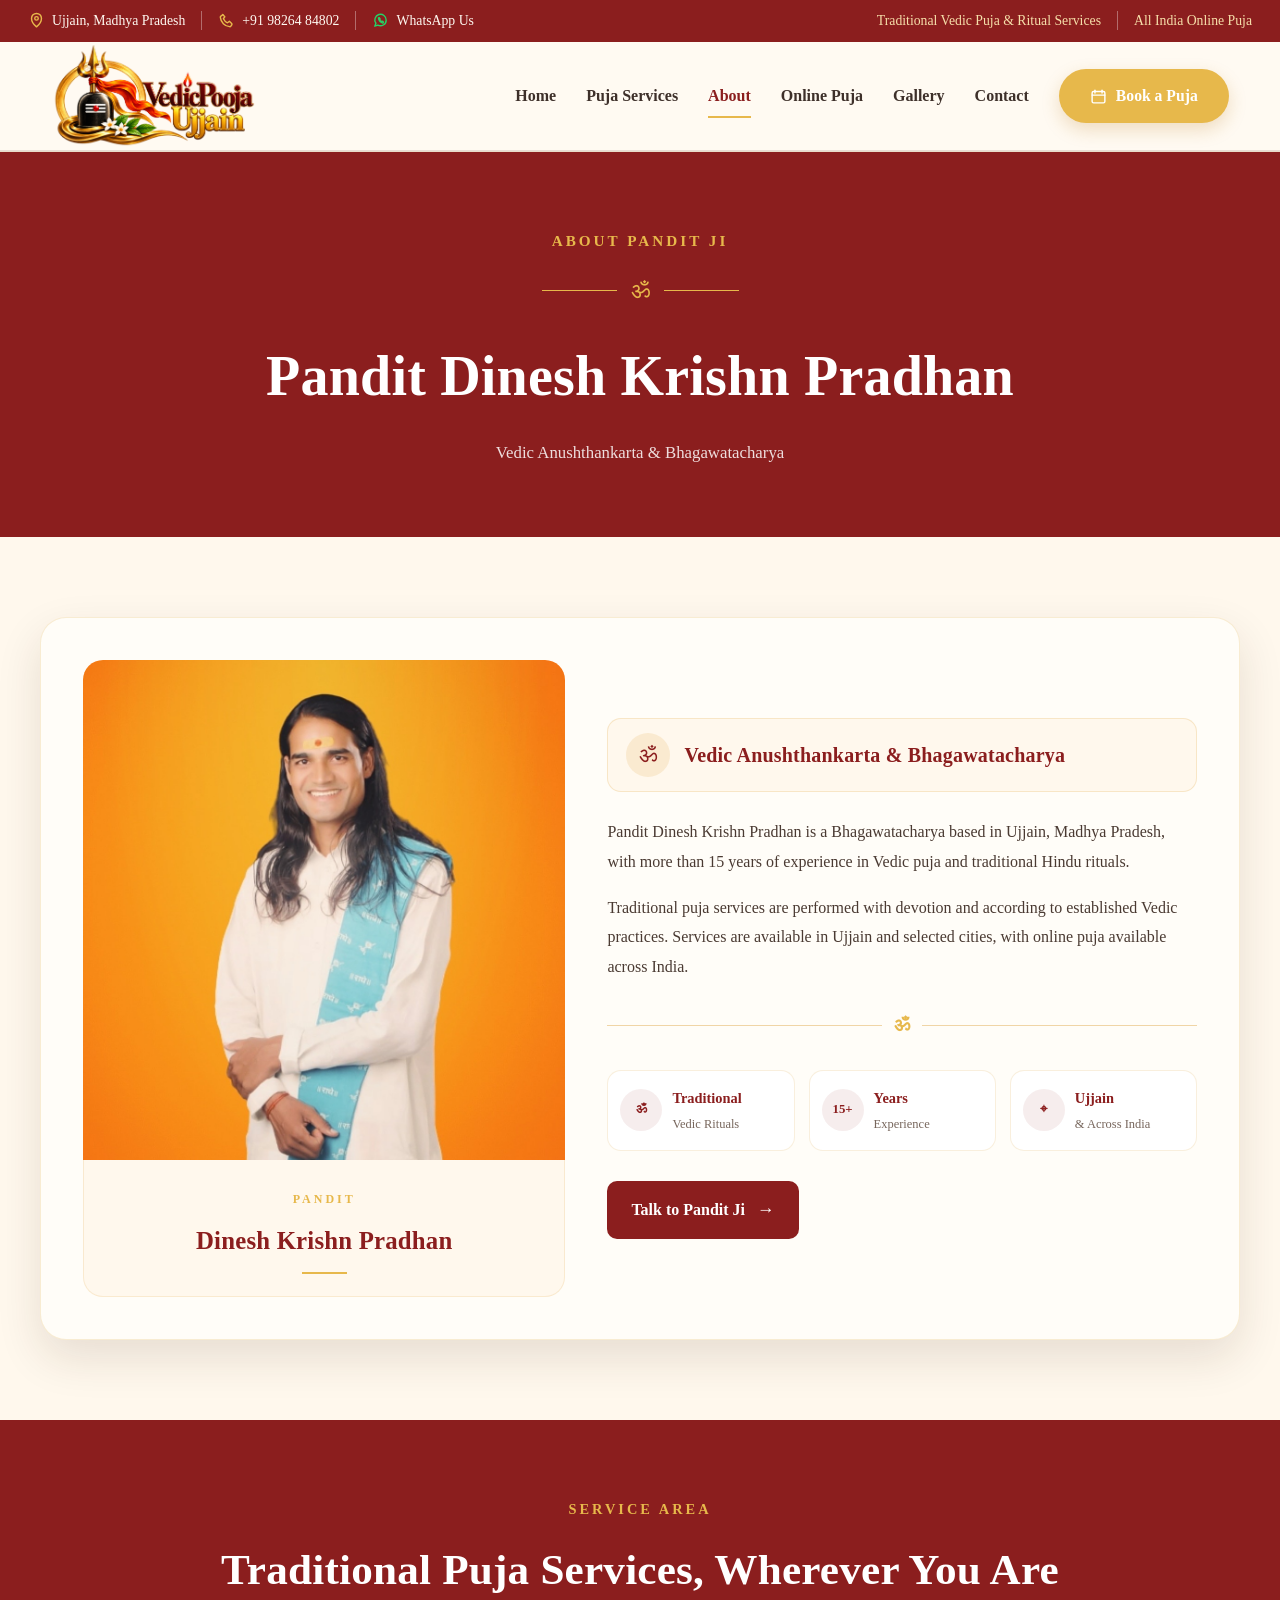
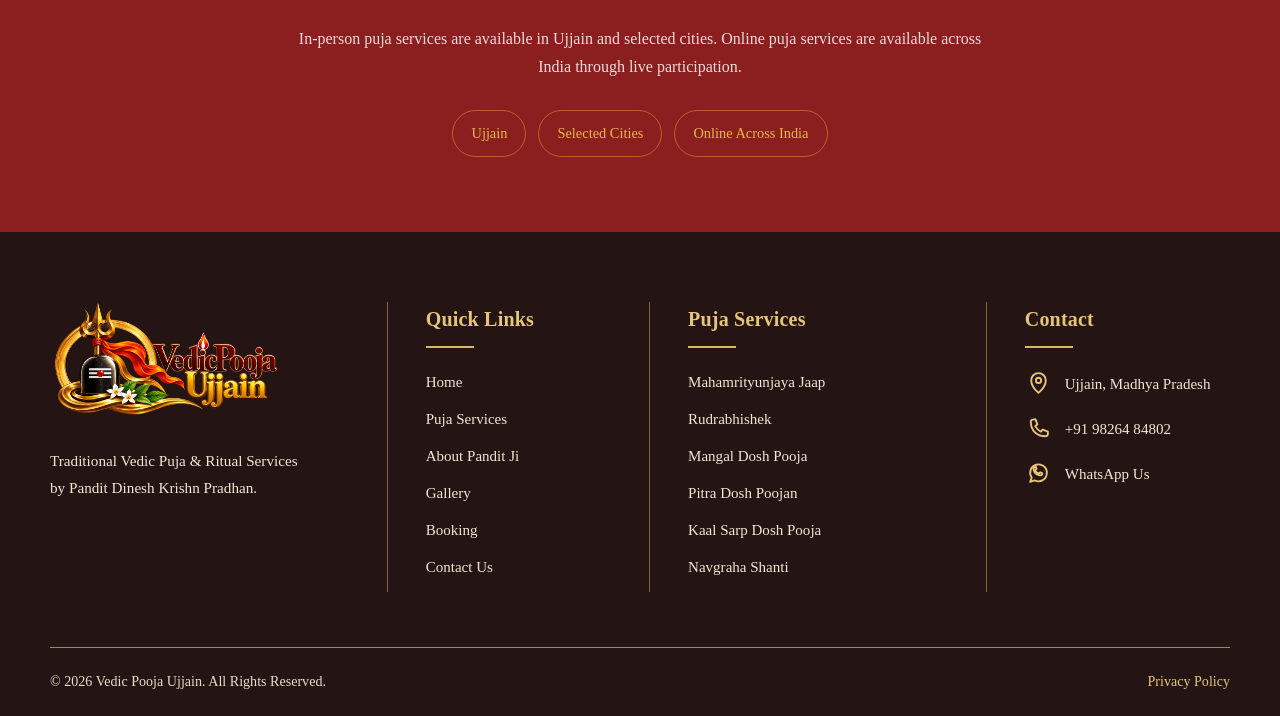
==== commit 6f024131: "Update About page footer" ====
--- a/pages/about.html
+++ b/pages/about.html
@@ -337,12 +337,17 @@
 </main>
 
 
-<footer class="simple-footer">
-
-    <div class="simple-footer-content">
-
-        <div>
-            <strong>Vedic Pooja Ujjain</strong>
+<footer class="main-footer">
+
+    <div class="footer-content">
+
+        <!-- Brand -->
+        <div class="footer-brand">
+            <a href="../index.html" class="footer-logo-link">
+                <img src="../images/logo.png"
+                     alt="Vedic Pooja Ujjain"
+                     class="footer-logo">
+            </a>
 
             <p>
                 Traditional Vedic Puja &amp; Ritual Services
@@ -350,30 +355,91 @@
             </p>
         </div>
 
-        <div class="simple-footer-links">
-
-            <a href="contact.html">
-                Contact Us
-            </a>
-
-            <a href="privacy-policy.html">
-                Privacy Policy
-            </a>
-
-            <a href="terms-and-conditions.html">
-                Terms &amp; Conditions
-            </a>
-
+        <!-- Quick Links -->
+        <div class="footer-column">
+            <h3>Quick Links</h3>
+
+            <a href="../index.html">Home</a>
+            <a href="puja-services.html">Puja Services</a>
+            <a href="about.html">About Pandit Ji</a>
+            <a href="gallery.html">Gallery</a>
+            <a href="booking.html">Booking</a>
+            <a href="contact.html">Contact Us</a>
+        </div>
+
+        <!-- Puja Services -->
+        <div class="footer-column">
+            <h3>Puja Services</h3>
+
+            <a href="mahamrityunjaya-jaap.html">
+                Mahamrityunjaya Jaap
+            </a>
+
+            <a href="rudrabhishek.html">
+                Rudrabhishek
+            </a>
+
+            <a href="mangal-dosh.html">
+                Mangal Dosh Pooja
+            </a>
+
+            <a href="pitra-dosh.html">
+                Pitra Dosh Poojan
+            </a>
+
+            <a href="kaal-sarp-dosh.html">
+                Kaal Sarp Dosh Pooja
+            </a>
+
+            <a href="navgraha-shanti.html">
+                Navgraha Shanti
+            </a>
+        </div>
+
+        <!-- Contact -->
+        <div class="footer-column footer-contact">
+            <h3>Contact</h3>
+
+            <p>
+                <span class="footer-contact-icon">
+                    <svg viewBox="0 0 24 24" aria-hidden="true">
+                        <path d="M12 21s7-6.2 7-12a7 7 0 1 0-14 0c0 5.8 7 12 7 12z"></path>
+                        <circle cx="12" cy="9" r="2.5"></circle>
+                    </svg>
+                </span>
+                Ujjain, Madhya Pradesh
+            </p>
+
+            <a href="tel:9826484802">
+                <span class="footer-contact-icon">
+                    <svg viewBox="0 0 24 24" aria-hidden="true">
+                        <path d="M6.6 3.5 9 3l2 5-2.1 1.7a14 14 0 0 0 5.4 5.4L16 13l5 2v2.4c0 1.1-.9 2-2 2C10.2 19.4 4.6 13.8 4.6 5.5c0-1.1.9-2 2-2z"></path>
+                    </svg>
+                </span>
+                +91 98264 84802
+            </a>
+
+            <a href="https://wa.me/919826484802">
+                <span class="footer-contact-icon">
+                    <svg viewBox="0 0 24 24" aria-hidden="true">
+                        <path d="M20 11.5a8 8 0 0 1-11.8 7L4 20l1.5-4.1A8 8 0 1 1 20 11.5z"></path>
+                        <path d="M9 8.5c.3 1.7 1.8 3.2 3.5 3.5l1.2-1.2 2 1c-.2 1.2-1.1 2-2.3 2-3.3-.4-5.8-2.9-6.2-6.2 0-1.2.8-2.1 2-2.3l1 2L9 8.5z"></path>
+                    </svg>
+                </span>
+                WhatsApp Us
+            </a>
         </div>
 
     </div>
 
     <div class="footer-bottom">
-
         <p>
             © 2026 Vedic Pooja Ujjain. All Rights Reserved.
         </p>
 
+        <a href="privacy-policy.html">
+            Privacy Policy
+        </a>
     </div>
 
 </footer>
--- a/css/style.css
+++ b/css/style.css
@@ -4223,4 +4223,364 @@
 
 .whatsapp-top .top-info-icon svg {
     stroke: #25d366;
+}
+/* ================================
+   PRIVACY POLICY / LEGAL PAGES
+================================ */
+
+.legal-page {
+    padding: 70px 20px 80px;
+    background: #fffaf3;
+}
+
+.legal-container {
+    max-width: 1000px;
+    margin: 0 auto;
+}
+
+.legal-heading {
+    text-align: center;
+    max-width: 760px;
+    margin: 0 auto 45px;
+}
+
+.legal-label {
+    color: var(--gold);
+    font-size: 0.8rem;
+    font-weight: 700;
+    letter-spacing: 0.18em;
+    margin: 0 0 12px;
+}
+
+.legal-ornament {
+    display: flex;
+    align-items: center;
+    justify-content: center;
+    gap: 12px;
+    margin: 0 auto 14px;
+}
+
+.legal-ornament span {
+    width: 55px;
+    height: 1px;
+    background: var(--gold);
+}
+
+.legal-ornament strong {
+    color: var(--gold);
+    font-size: 1.4rem;
+}
+
+.legal-heading h1 {
+    margin: 0 0 16px;
+}
+
+.legal-intro {
+    line-height: 1.8;
+    margin: 0 auto;
+    color: #66554c;
+}
+
+.legal-content {
+    background: #ffffff;
+    border: 1px solid rgba(100, 55, 35, 0.10);
+    border-radius: 18px;
+    padding: 40px;
+    box-shadow: 0 10px 30px rgba(60, 30, 20, 0.08);
+}
+
+.legal-section + .legal-section {
+    margin-top: 32px;
+    padding-top: 28px;
+    border-top: 1px solid rgba(100, 55, 35, 0.10);
+}
+
+.legal-section h2 {
+    color: var(--primary);
+    margin: 0 0 12px;
+    font-size: 1.25rem;
+}
+
+.legal-section p,
+.legal-section li {
+    color: #5d5049;
+    line-height: 1.8;
+}
+
+.legal-section ul {
+    padding-left: 22px;
+    margin: 12px 0 0;
+}
+
+.legal-contact a {
+    color: var(--primary);
+    font-weight: 600;
+    text-decoration: none;
+}
+
+@media (max-width: 600px) {
+    .legal-page {
+        padding: 50px 15px 60px;
+    }
+
+    .legal-content {
+        padding: 25px 20px;
+        border-radius: 14px;
+    }
+
+    .legal-heading {
+        margin-bottom: 30px;
+    }
+
+    .legal-section + .legal-section {
+        margin-top: 26px;
+        padding-top: 22px;
+    }
+}
+/* =================================
+   MAIN FOOTER
+================================= */
+
+.main-footer {
+    background: #241514;
+    color: #f7ead2;
+    padding: 70px 50px 0;
+}
+
+.footer-content {
+    max-width: 1250px;
+    margin: 0 auto;
+    display: grid;
+    grid-template-columns: 1.4fr 1fr 1.35fr 1fr;
+    gap: 50px;
+    padding-bottom: 55px;
+}
+
+/* Brand */
+
+.footer-brand {
+    padding-right: 25px;
+}
+
+.footer-logo-link {
+    display: inline-block;
+}
+
+.footer-logo {
+    width: 230px;
+    max-width: 100%;
+    height: auto;
+    display: block;
+    margin-bottom: 22px;
+}
+
+.footer-brand p {
+    max-width: 330px;
+    margin: 0;
+    color: #f3e6d2;
+    line-height: 1.8;
+    font-size: 0.95rem;
+}
+
+/* Footer Columns */
+
+.footer-column {
+    display: flex;
+    flex-direction: column;
+}
+
+.footer-column h3 {
+    color: #e6c47a;
+    font-size: 1.25rem;
+    margin: 0 0 22px;
+    font-weight: 600;
+}
+
+.footer-column h3::after {
+    content: "";
+    display: block;
+    width: 48px;
+    height: 2px;
+    background: #d8b56a;
+    margin-top: 10px;
+}
+
+.footer-column a,
+.footer-column p {
+    color: #f3e6d2;
+    text-decoration: none;
+    line-height: 1.6;
+    margin: 0 0 13px;
+    font-size: 0.94rem;
+    transition: color 0.25s ease;
+}
+
+.footer-column a:hover {
+    color: #e6c47a;
+}
+
+.footer-contact a,
+.footer-contact p {
+    margin-bottom: 17px;
+}
+
+/* Bottom Bar */
+
+.main-footer .footer-bottom {
+    max-width: 1250px;
+    margin: 0 auto;
+    padding: 22px 0;
+    border-top: 1px solid rgba(230, 196, 122, 0.45);
+    display: flex;
+    align-items: center;
+    justify-content: space-between;
+    gap: 20px;
+}
+
+.main-footer .footer-bottom p {
+    margin: 0;
+    color: #eadcc7;
+    font-size: 0.88rem;
+}
+
+.main-footer .footer-bottom a {
+    color: #e6c47a;
+    text-decoration: none;
+    font-size: 0.88rem;
+}
+
+.main-footer .footer-bottom a:hover {
+    color: #fff1d2;
+}
+
+/* Tablet */
+
+@media (max-width: 900px) {
+    .main-footer {
+        padding: 60px 30px 0;
+    }
+
+    .footer-content {
+        grid-template-columns: repeat(2, 1fr);
+        gap: 45px 35px;
+    }
+
+    .footer-brand {
+        padding-right: 0;
+    }
+}
+
+/* Mobile */
+
+@media (max-width: 600px) {
+    .main-footer {
+        padding: 50px 22px 0;
+    }
+
+    .footer-content {
+        grid-template-columns: 1fr;
+        gap: 38px;
+        padding-bottom: 40px;
+    }
+
+    .footer-logo {
+        width: 210px;
+    }
+
+    .main-footer .footer-bottom {
+        flex-direction: column;
+        text-align: center;
+        gap: 10px;
+        padding: 20px 0;
+    }
+}
+/* Footer prototype refinements */
+
+.main-footer {
+    background: #241514;
+}
+
+.footer-content {
+    position: relative;
+}
+
+.footer-column {
+    border-left: 1px solid rgba(230, 196, 122, 0.45);
+    padding-left: 38px;
+}
+
+.footer-brand {
+    border-left: none;
+    padding-left: 0;
+}
+
+.main-footer .footer-bottom {
+    background: transparent;
+    border-top: 1px solid rgba(230, 196, 122, 0.65);
+}
+
+@media (max-width: 900px) {
+    .footer-column {
+        border-left: none;
+        border-top: 1px solid rgba(230, 196, 122, 0.35);
+        padding-left: 0;
+        padding-top: 28px;
+    }
+
+    .footer-brand {
+        border-top: none;
+        padding-top: 0;
+    }
+}
+/* Footer contact icons */
+
+.footer-contact p,
+.footer-contact a {
+    display: flex;
+    align-items: center;
+    gap: 12px;
+}
+
+.footer-contact-icon {
+    display: inline-flex;
+    align-items: center;
+    justify-content: center;
+    flex: 0 0 28px;
+    width: 28px;
+    height: 28px;
+    color: #e6c47a;
+}
+
+.footer-contact-icon svg {
+    width: 25px;
+    height: 25px;
+    fill: none;
+    stroke: currentColor;
+    stroke-width: 1.8;
+    stroke-linecap: round;
+    stroke-linejoin: round;
+    display: block;
+}
+.footer-content {
+    grid-template-columns: 1.35fr 1fr 1.35fr 1.15fr;
+}
+
+.footer-contact {
+    min-width: 0;
+}
+
+.footer-contact a,
+.footer-contact p {
+    white-space: nowrap;
+}
+
+@media (max-width: 900px) {
+    .footer-content {
+        grid-template-columns: repeat(2, 1fr);
+    }
+
+    .footer-contact a,
+    .footer-contact p {
+        white-space: normal;
+    }
 }
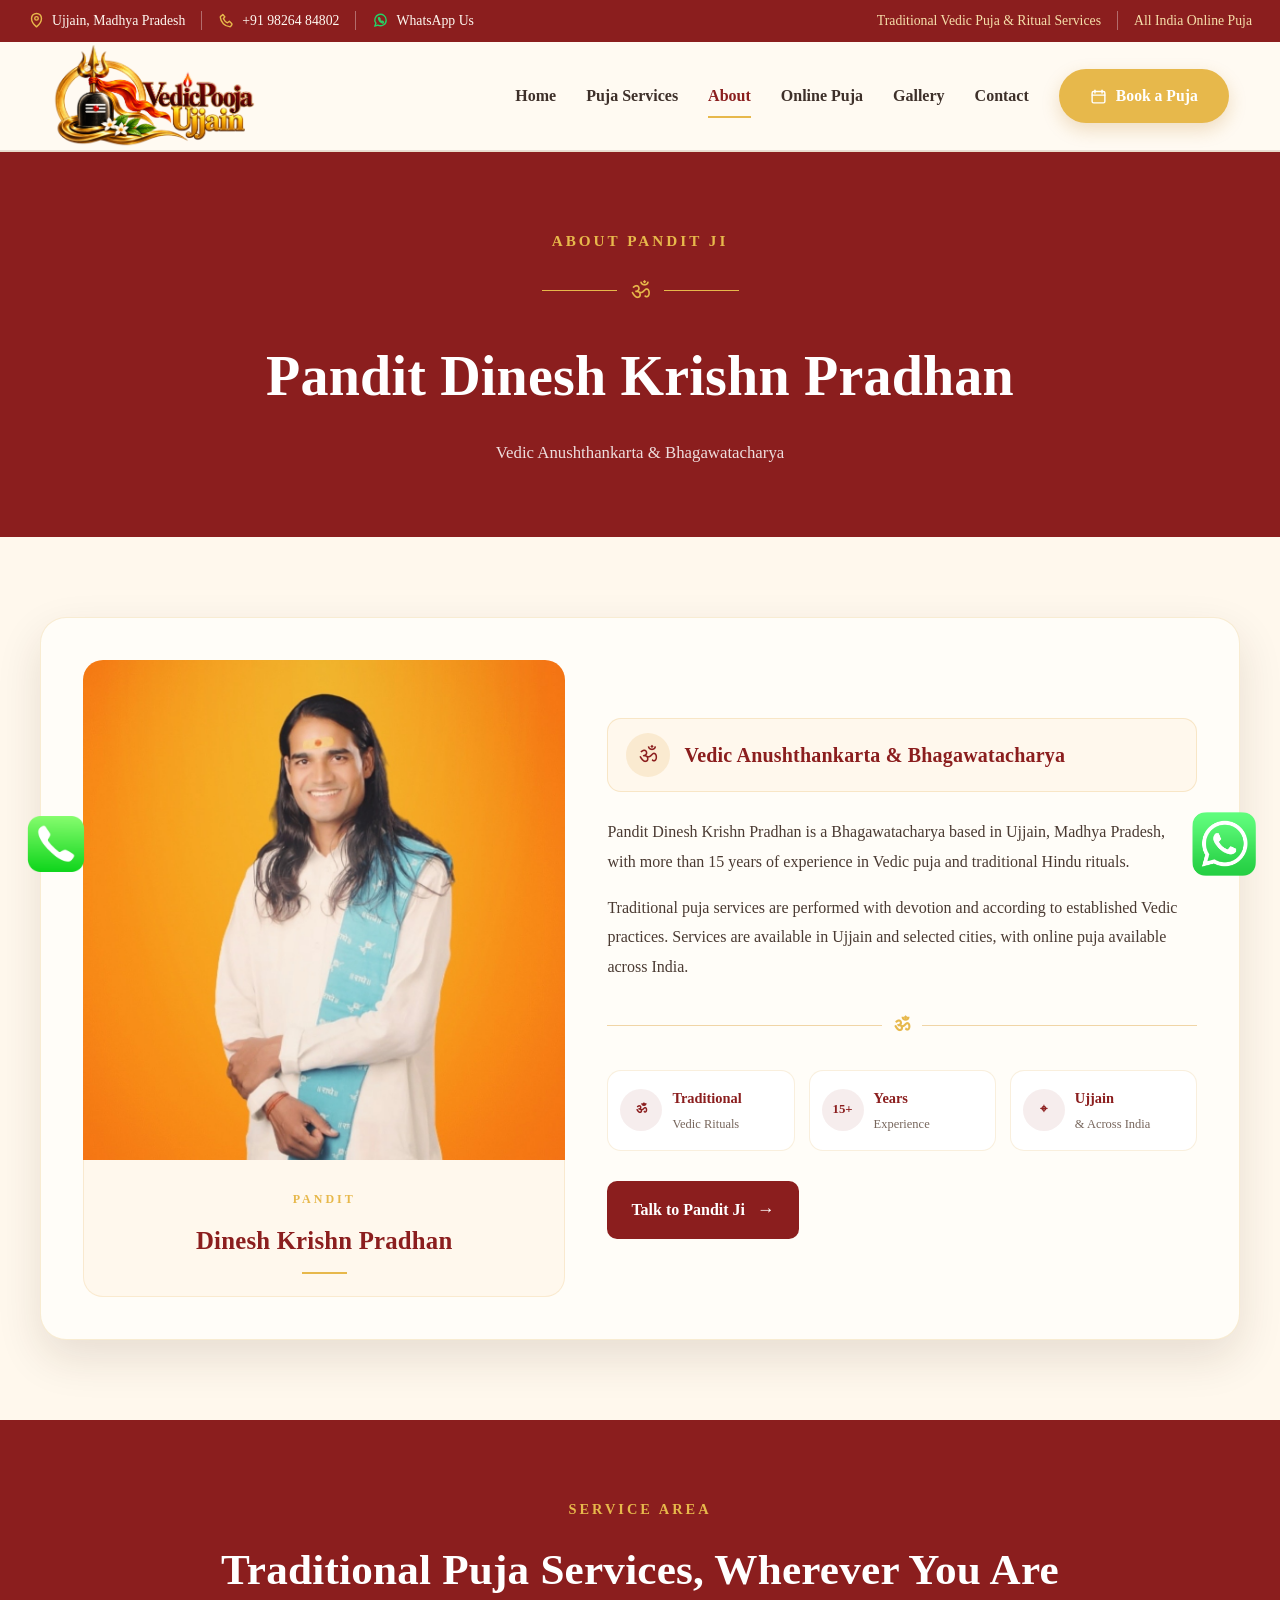
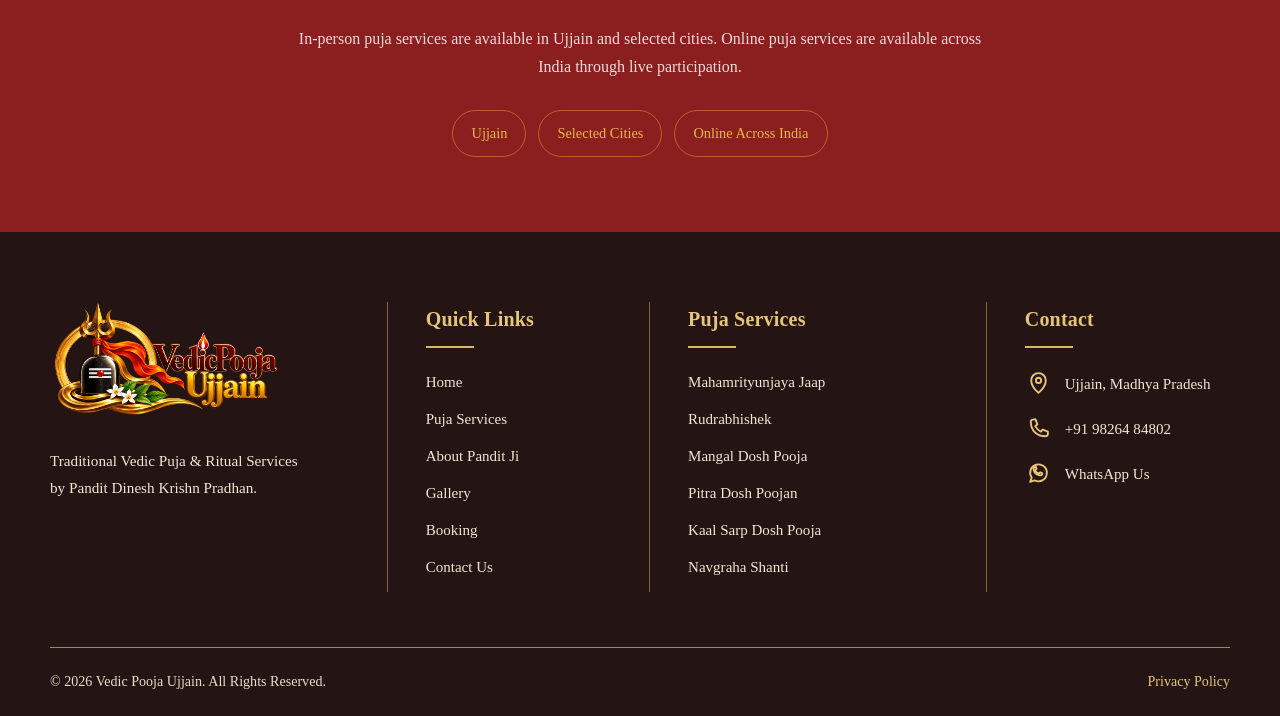
==== commit a3fa2689: "Add floating call and WhatsApp buttons" ====
--- a/pages/about.html
+++ b/pages/about.html
@@ -444,6 +444,19 @@
 
 </footer>
 
+<!-- Floating Buttons -->
+
+<a href="tel:9826484802"
+   class="floating-call"
+   aria-label="Call Pandit Ji">
+    <img src="../images/call-button.webp" alt="Call">
+</a>
+
+<a href="https://wa.me/919826484802"
+   class="floating-whatsapp"
+   aria-label="WhatsApp Pandit Ji">
+    <img src="../images/whatsapp-button.webp" alt="WhatsApp">
+</a>
 
 <script src="../js/script.js"></script>
 
--- a/css/style.css
+++ b/css/style.css
@@ -642,34 +642,55 @@
   font-size: 14px;
 }
 
-/* -------------------------
-   FLOATING BUTTONS
-   ------------------------- */
+/* FLOATING BUTTONS */
 
 .floating-call,
 .floating-whatsapp {
-  position: fixed;
-  right: 18px;
-  width: 54px;
-  height: 54px;
-  border-radius: 50%;
-  display: flex;
-  align-items: center;
-  justify-content: center;
-  color: var(--white);
-  z-index: 900;
-  box-shadow: 0 8px 25px rgba(0,0,0,0.18);
-  font-size: 20px;
+    position: fixed;
+    bottom: 24px;
+    width: 64px;
+    height: 64px;
+    padding: 0;
+    margin: 0;
+    display: block;
+    z-index: 900;
+    background: transparent;
+    border: none;
+    box-shadow: none;
 }
 
 .floating-call {
-  bottom: 84px;
-  background: var(--primary);
+    left: 24px;
 }
 
 .floating-whatsapp {
-  bottom: 18px;
-  background: #1f9d55;
+    right: 24px;
+}
+
+.floating-call img,
+.floating-whatsapp img {
+    width: 100%;
+    height: 100%;
+    display: block;
+    object-fit: contain;
+}
+
+/* Mobile */
+@media (max-width: 600px) {
+    .floating-call,
+    .floating-whatsapp {
+        width: 56px;
+        height: 56px;
+        bottom: 18px;
+    }
+
+    .floating-call {
+        left: 16px;
+    }
+
+    .floating-whatsapp {
+        right: 16px;
+    }
 }
 
 /* -------------------------
@@ -4583,4 +4604,30 @@
     .footer-contact p {
         white-space: normal;
     }
+}/* iPad / Tablet About Image Fix */
+
+@media (min-width: 768px) and (max-width: 1100px) {
+    .about-image {
+        overflow: visible;
+    }
+
+    .about-image img {
+        width: 100%;
+        height: auto;
+        max-height: none;
+        object-fit: contain;
+    }
+}
+/* iPad / Tablet Pandit Ji Photo Fix */
+
+@media (min-width: 768px) and (max-width: 1100px) {
+    .about-page-image-wrap {
+        overflow: hidden;
+    }
+
+    .about-page-image-wrap img {
+        width: 100%;
+        height: auto;
+        object-fit: contain;
+    }
 }
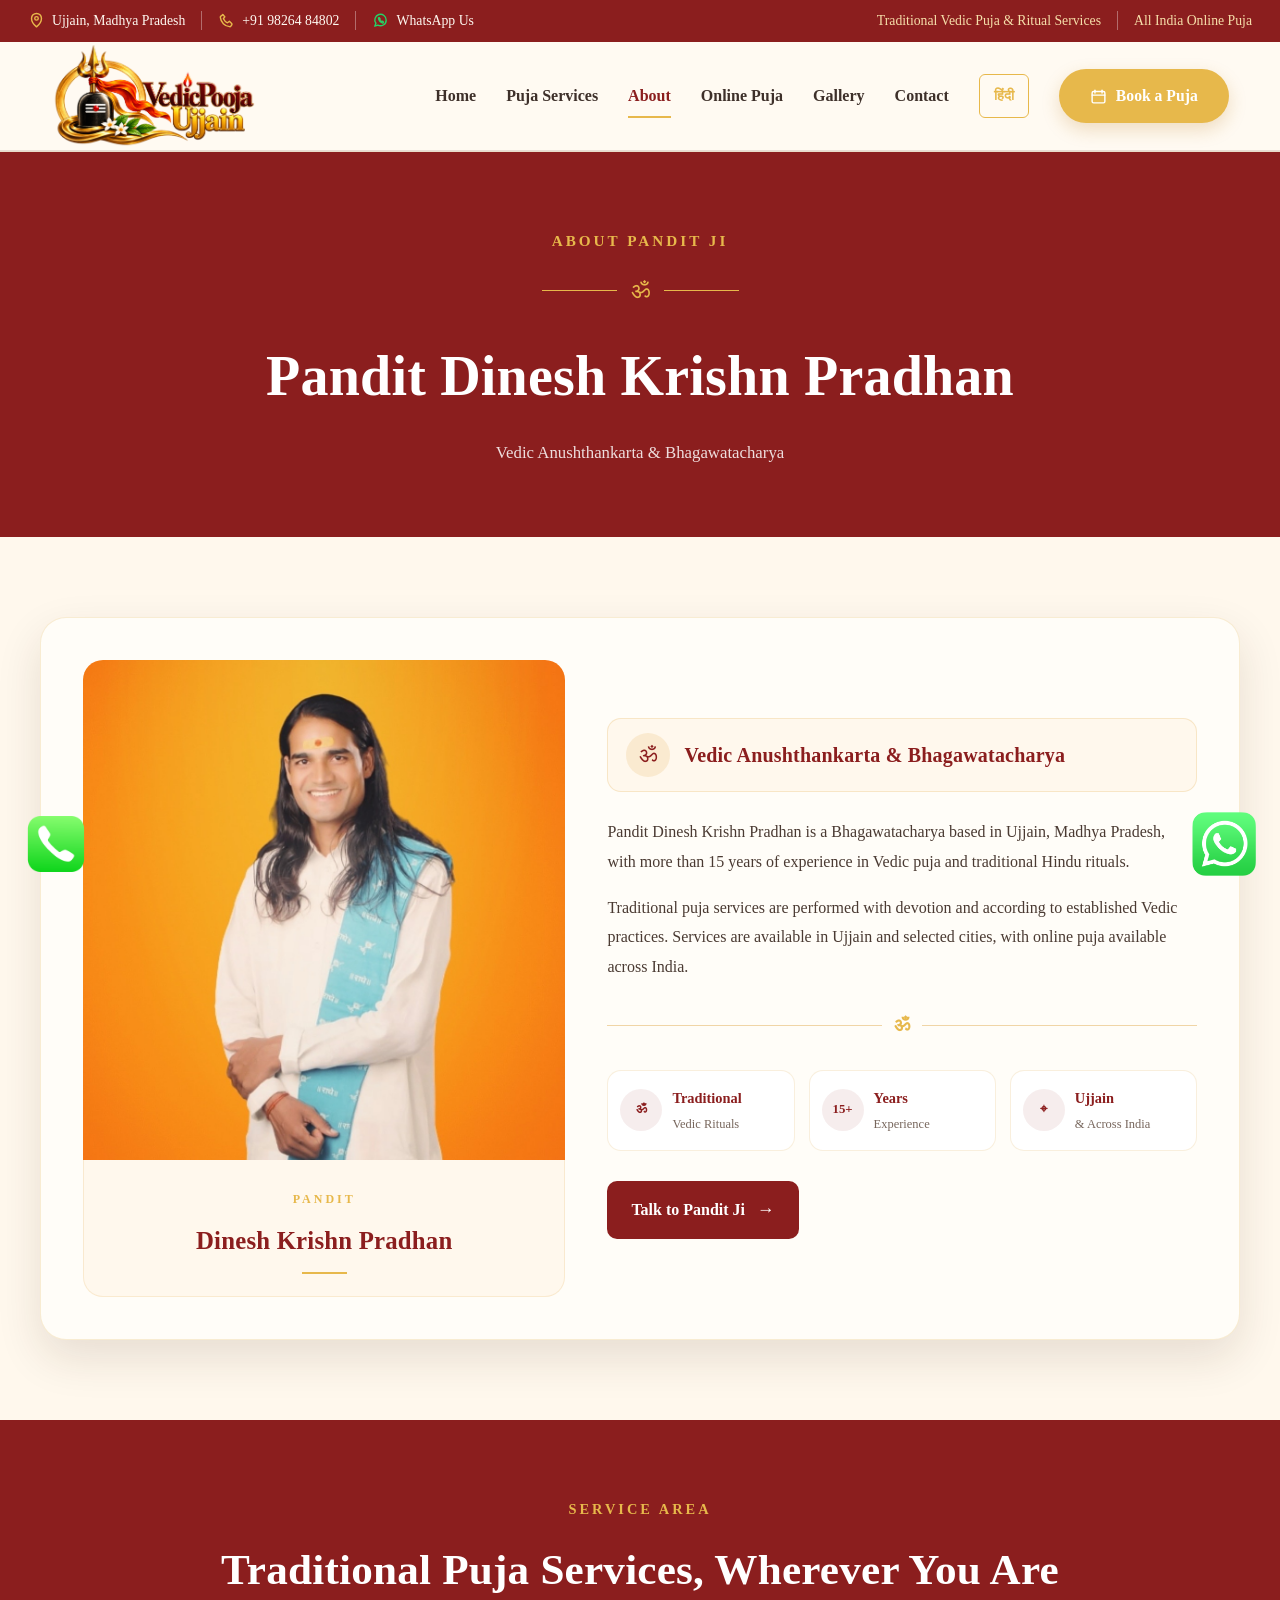
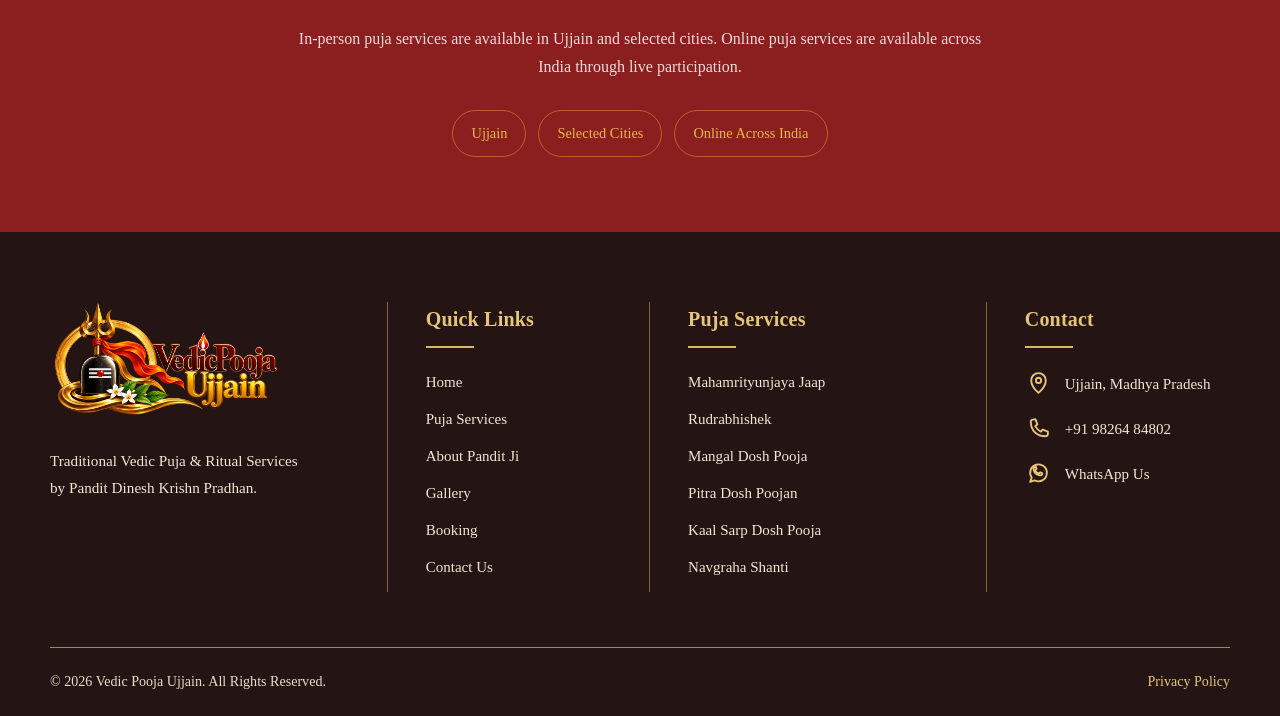
==== commit 5173a8df: "add language switch toggle" ====
--- a/pages/about.html
+++ b/pages/about.html
@@ -106,6 +106,10 @@
                 </a>
 
             </nav>
+           
+            <button class="language-toggle" id="language-toggle" type="button">
+    हिंदी
+</button>
 
             <a href="booking.html"
                class="header-book-btn">
--- a/css/style.css
+++ b/css/style.css
@@ -4630,4 +4630,22 @@
         height: auto;
         object-fit: contain;
     }
+}
+/* Language Toggle */
+.language-toggle {
+    border: 1px solid var(--gold);
+    background: transparent;
+    color: var(--gold);
+    padding: 9px 14px;
+    border-radius: 6px;
+    font-family: inherit;
+    font-size: 14px;
+    font-weight: 600;
+    cursor: pointer;
+    transition: all 0.3s ease;
+}
+
+.language-toggle:hover {
+    background: var(--gold);
+    color: #241514;
 }
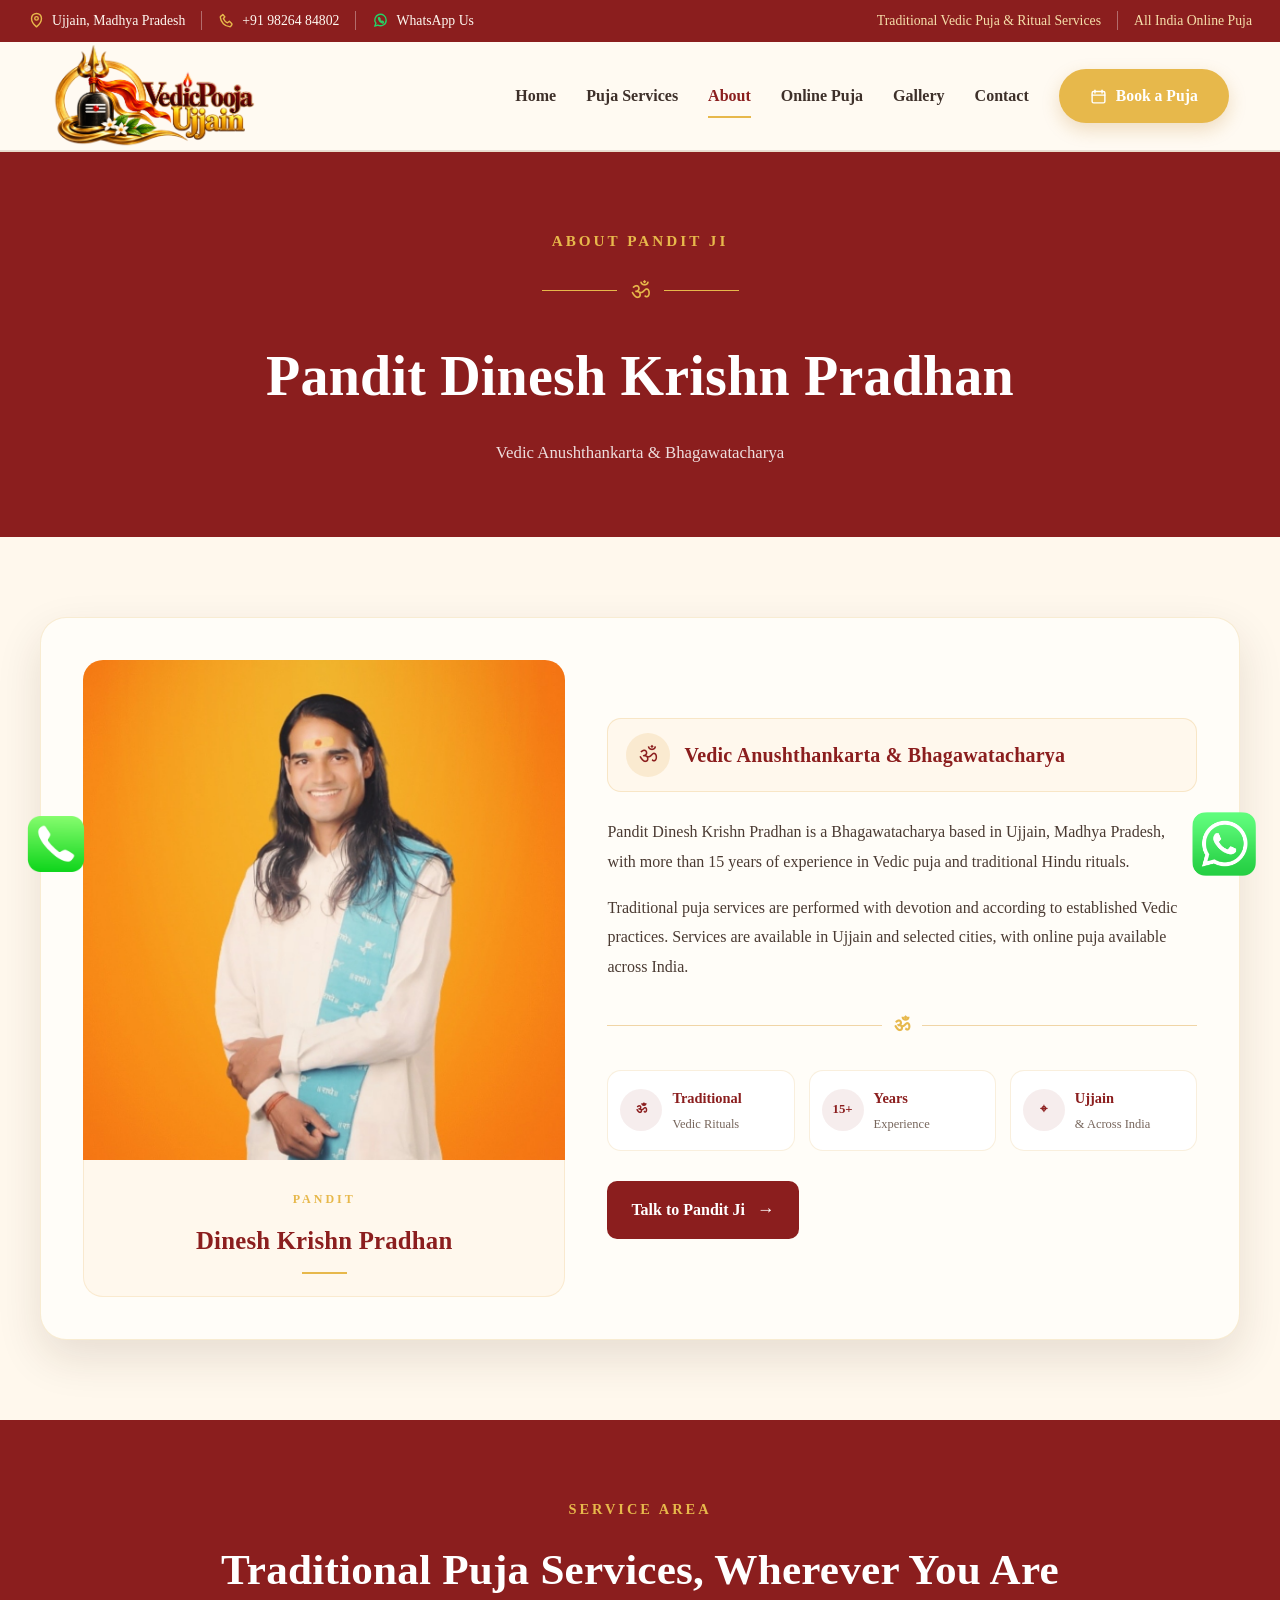
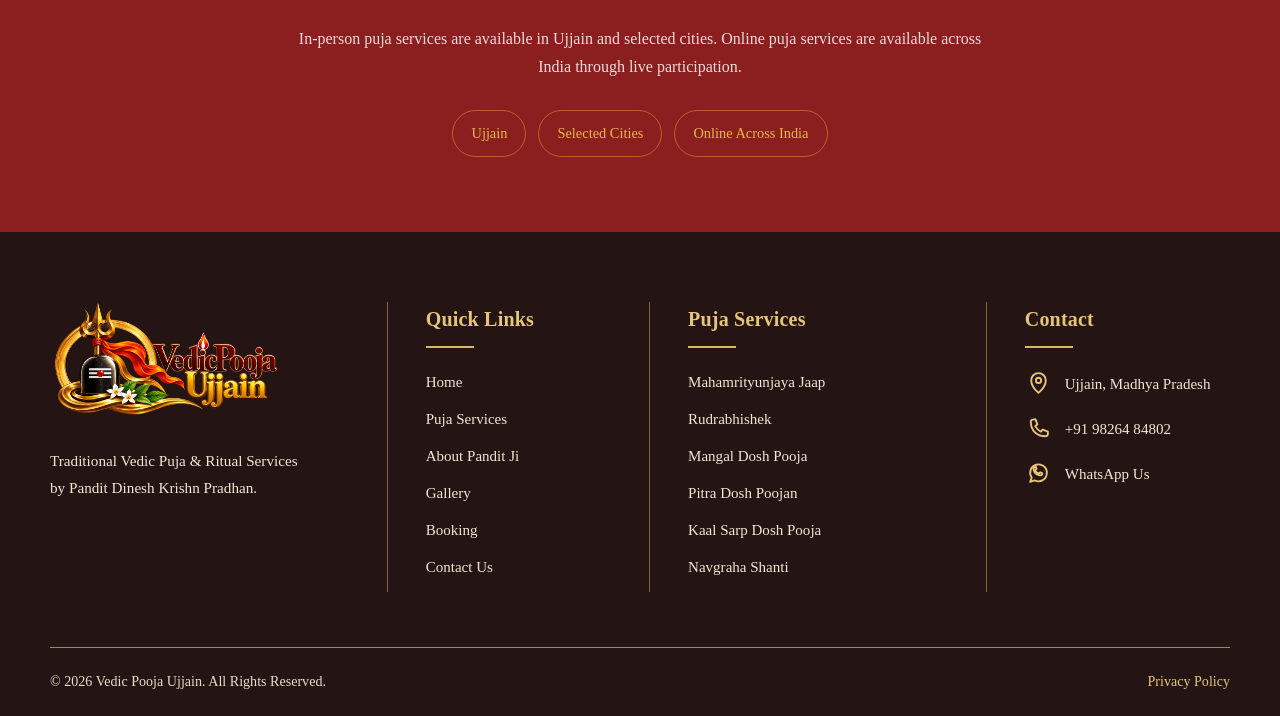
==== commit ad4c4853: "remove english hindi toggle" ====
--- a/pages/about.html
+++ b/pages/about.html
@@ -107,9 +107,6 @@
 
             </nav>
            
-            <button class="language-toggle" id="language-toggle" type="button">
-    हिंदी
-</button>
 
             <a href="booking.html"
                class="header-book-btn">
--- a/css/style.css
+++ b/css/style.css
@@ -4095,7 +4095,7 @@
         box-sizing: border-box;
         flex-direction: column;
         align-items: stretch;
-        gap: 0;
+        gap: 18px;
         background: #fffaf2;
         border-top: 1px solid rgba(100, 55, 35, 0.12);
         border-bottom: 1px solid rgba(100, 55, 35, 0.15);
